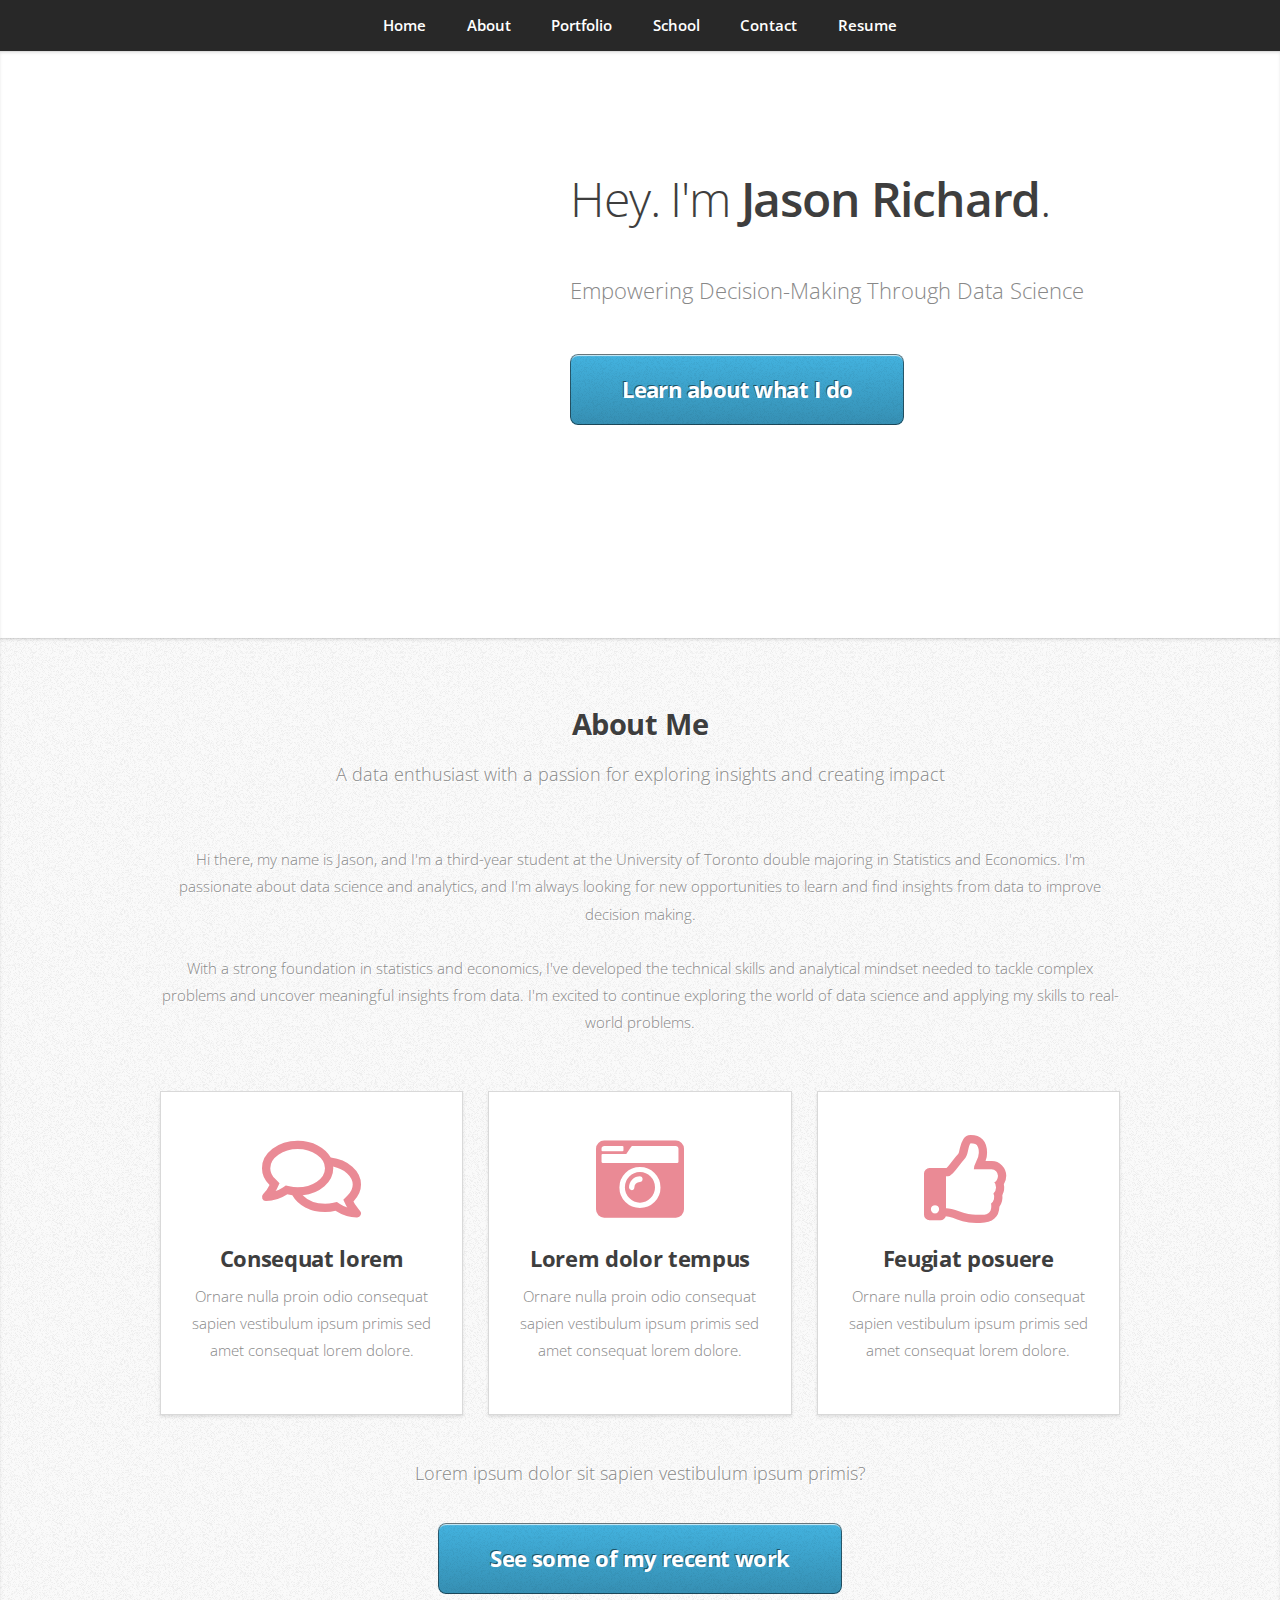
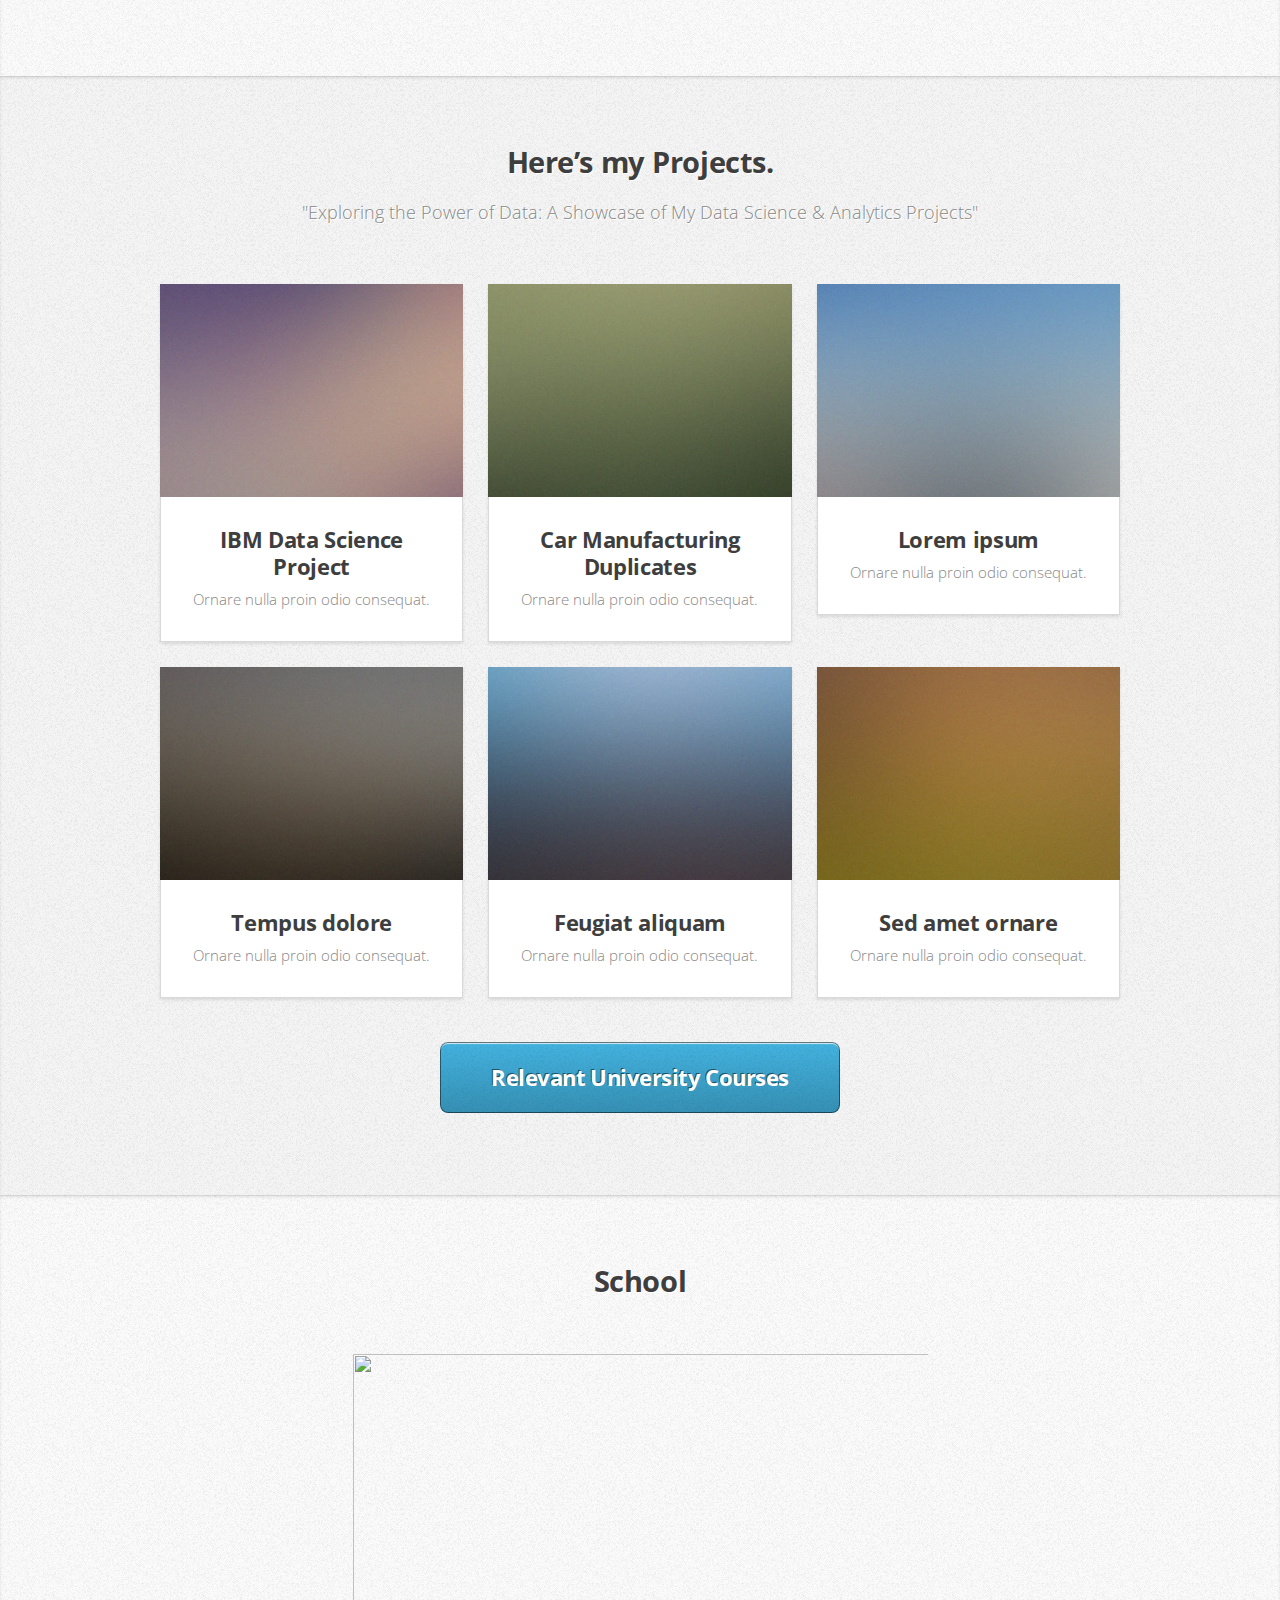
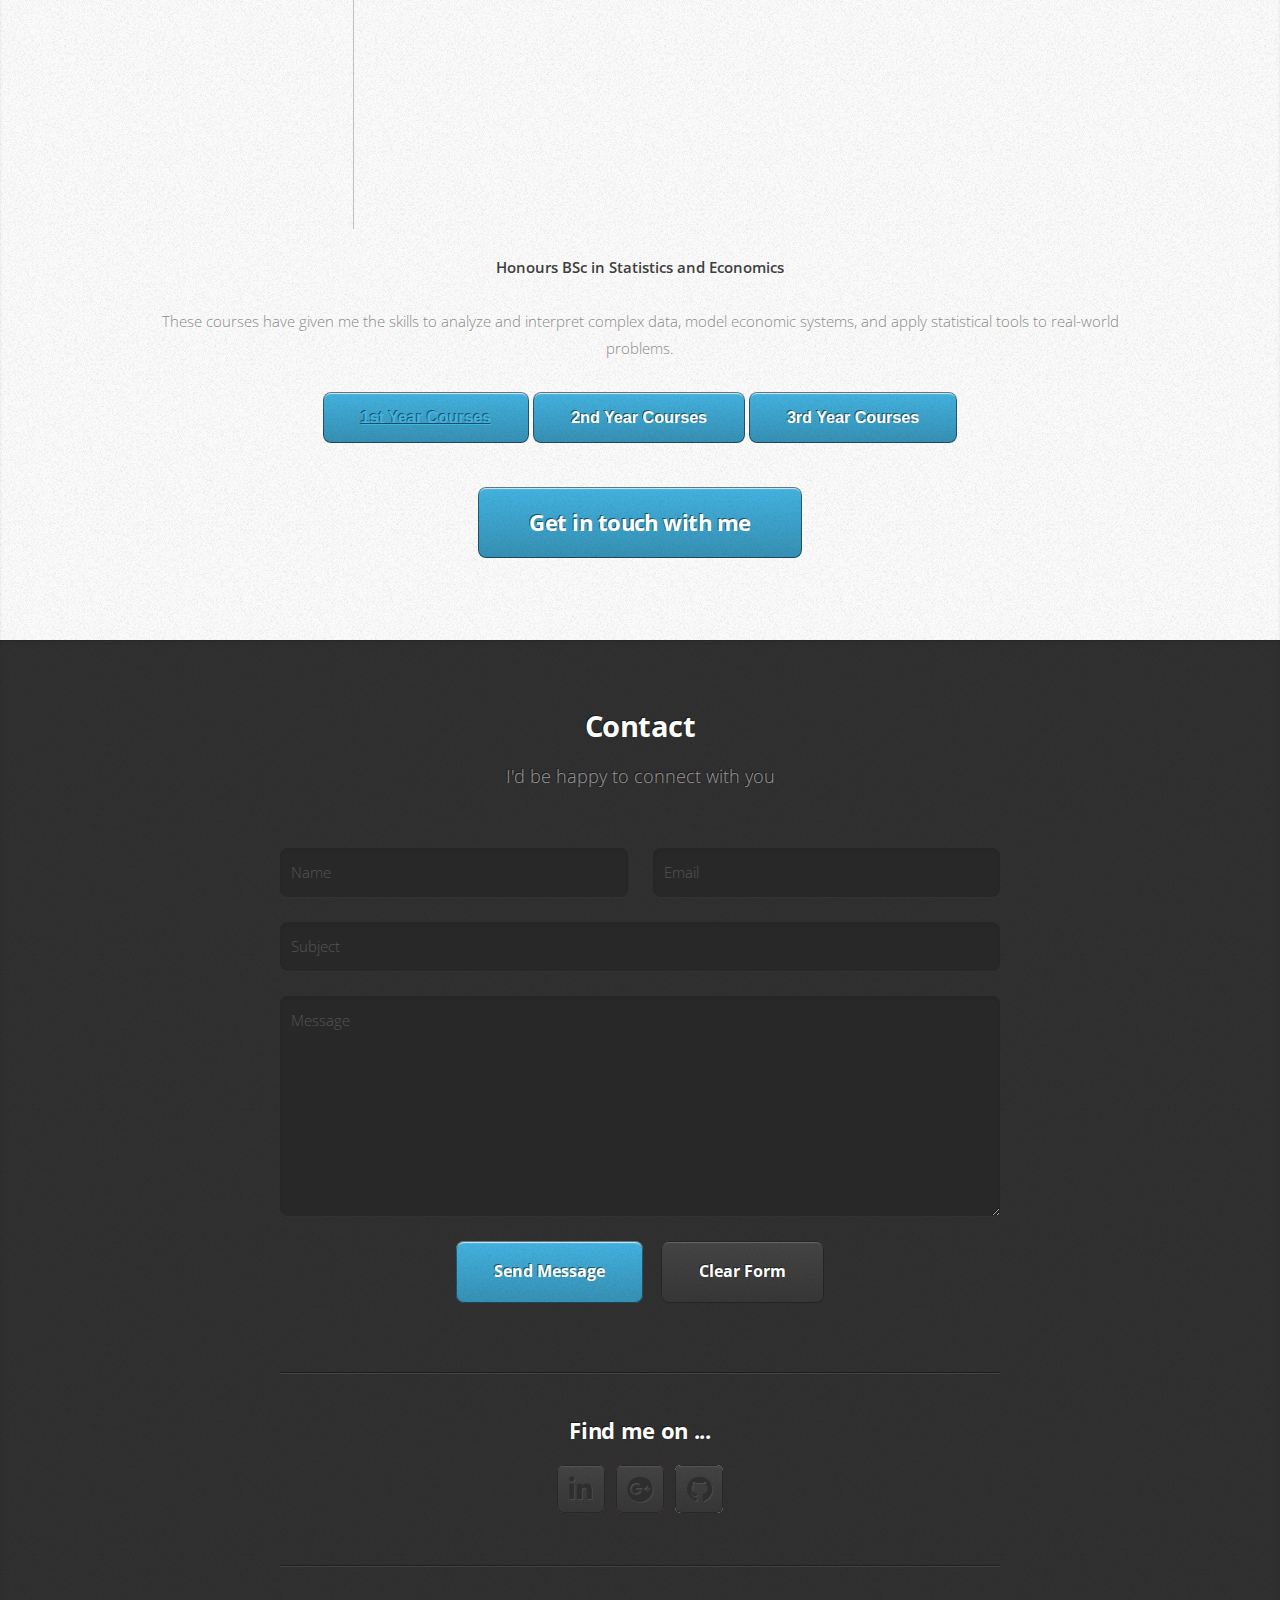
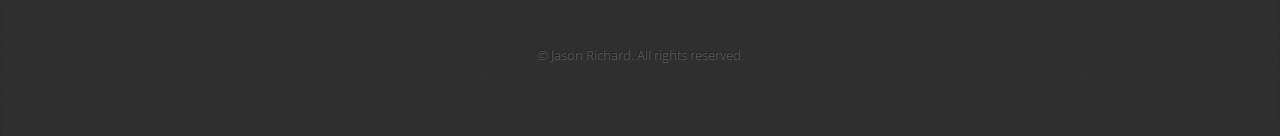
==== index.html @ ac56971b "initial_commit" ====
<!DOCTYPE HTML>
<!--
	Miniport by HTML5 UP
	html5up.net | @ajlkn
	Free for personal and commercial use under the CCA 3.0 license (html5up.net/license)
-->
<html>
	<head>
		<title>Miniport by HTML5 UP</title>
		<meta charset="utf-8" />
		<meta name="viewport" content="width=device-width, initial-scale=1, user-scalable=no" />
		<link rel="stylesheet" href="assets/css/main.css" />
	</head>
	<body class="is-preload">

		<!-- Nav -->
			<nav id="nav">
				<ul class="container">
					<li><a href="#top">Home</a></li>
					<li><a href="#work">About</a></li>
					<li><a href="#portfolio">Portfolio</a></li>
					<li><a href="#school">School</a></li>
					<li><a href="#contact">Contact</a></li>
					<li><a href="https://github.com/jasongazali?tab=repositories">Resume</a></li>
				</ul>
			</nav>

		<!-- Home -->
			<article id="top" class="wrapper style1">
				<div class="container">
					<div class="row">
						<div class="col-4 col-5-large col-12-medium">
							<span class="image fit"><img src="C:\Users\JRichard\OneDrive - FGF Brands Inc\Jason Personal Project\html5up-miniport\images\1678938084486.jpg" alt="" /></span>
						</div>
						<div class="col-8 col-7-large col-12-medium">
							<header>
								<h1>Hey. I'm <b>Jason Richard</b>.</h1>
							</header>
							<p>Empowering Decision-Making Through Data Science</p>
							<a href="#work" class="button large scrolly">Learn about what I do</a>
						</div>
					</div>
				</div>
			</article>

		<!-- Work -->
			<article id="work" class="wrapper style2">
				<div class="container">
					<header>
						<h2>About Me</h2>
						<p>A data enthusiast with a passion for exploring insights and creating impact</p>
					</header>
					<div class="row aln-center">
						<p class ='lead'>
                            Hi there, my name is Jason, and I'm a third-year student at the University of Toronto 
							double majoring in Statistics and Economics. I'm passionate about data science and analytics, 
							and I'm always looking for new opportunities to learn and find insights from data to improve decision making. 
							<br>
							<br>
							With a strong foundation in statistics and economics, I've developed the technical skills and analytical mindset 
							needed to tackle complex problems and uncover meaningful insights from data. I'm excited to continue exploring 
							the world of data science and applying my skills to real-world problems.
						</p>
						<div class="col-4 col-6-medium col-12-small">
							<section class="box style1">
								<span class="icon featured fa-comments"></span>
								<h3>Consequat lorem</h3>
								<p>Ornare nulla proin odio consequat sapien vestibulum ipsum primis sed amet consequat lorem dolore.</p>
							</section>
						</div>
						<div class="col-4 col-6-medium col-12-small">
							<section class="box style1">
								<span class="icon solid featured fa-camera-retro"></span>
								<h3>Lorem dolor tempus</h3>
								<p>Ornare nulla proin odio consequat sapien vestibulum ipsum primis sed amet consequat lorem dolore.</p>
							</section>
						</div>
						<div class="col-4 col-6-medium col-12-small">
							<section class="box style1">
								<span class="icon featured fa-thumbs-up"></span>
								<h3>Feugiat posuere</h3>
								<p>Ornare nulla proin odio consequat sapien vestibulum ipsum primis sed amet consequat lorem dolore.</p>
							</section>
						</div>
						
					</div>
					<footer>
						<p>Lorem ipsum dolor sit sapien vestibulum ipsum primis?</p>
						<a href="#portfolio" class="button large scrolly">See some of my recent work</a>
					</footer>
				</div>
			</article>

		<!-- Portfolio -->
			<article id="portfolio" class="wrapper style3">
				<div class="container">
					<header>
						<h2>Here’s my Projects.</h2>
						<p>"Exploring the Power of Data: A Showcase of My Data Science & Analytics Projects"</p>
					</header>
					<div class="row">
						<div class="col-4 col-6-medium col-12-small">
							<article class="box style2">
								<a href="#" class="image featured"><img src="images/pic01.jpg" alt="" /></a>
								<h3><a href="https://github.com/jasongazali/IBM-Data-Science-Project">IBM Data Science Project</a></h3>
								<p>Ornare nulla proin odio consequat.</p>
							</article>
						</div>
						<div class="col-4 col-6-medium col-12-small">
							<article class="box style2">
								<a href="#" class="image featured"><img src="images/pic02.jpg" alt="" /></a>
								<h3><a href="https://github.com/jasongazali/Car-Manufacturing-Duplicates">Car Manufacturing Duplicates</a></h3>
								<p>Ornare nulla proin odio consequat.</p>
							</article>
						</div>
						<div class="col-4 col-6-medium col-12-small">
							<article class="box style2">
								<a href="#" class="image featured"><img src="images/pic03.jpg" alt="" /></a>
								<h3><a href="#">Lorem ipsum</a></h3>
								<p>Ornare nulla proin odio consequat.</p>
							</article>
						</div>
						<div class="col-4 col-6-medium col-12-small">
							<article class="box style2">
								<a href="#" class="image featured"><img src="images/pic04.jpg" alt="" /></a>
								<h3><a href="#">Tempus dolore</a></h3>
								<p>Ornare nulla proin odio consequat.</p>
							</article>
						</div>
						<div class="col-4 col-6-medium col-12-small">
							<article class="box style2">
								<a href="#" class="image featured"><img src="images/pic05.jpg" alt="" /></a>
								<h3><a href="#">Feugiat aliquam</a></h3>
								<p>Ornare nulla proin odio consequat.</p>
							</article>
						</div>
						<div class="col-4 col-6-medium col-12-small">
							<article class="box style2">
								<a href="#" class="image featured"><img src="images/pic06.jpg" alt="" /></a>
								<h3><a href="#">Sed amet ornare</a></h3>
								<p>Ornare nulla proin odio consequat.</p>
							</article>
						</div>
					</div>
					<footer>
						<a href="#school" class="button large scrolly">Relevant University Courses</a>
					</footer>
				</div>
			</article>
		
			<!-- School -->
			<article id="school" class="wrapper style2">
				<div class="container">
					<header>
						<h2>School</h2>
					</header>
					<div class="row aln-center">
						<img src = "C:\Users\JRichard\OneDrive - FGF Brands Inc\Jason Personal Project\html5up-miniport\images\kisspng-university-of-toronto-logo-organization-brand-font-5b596762398357.5008110815325858262356.png" width ='600' height ='500'>
						<p class ='lead'>
                            <b>Honours BSc in Statistics and Economics</b>
							<br>
							<br>
							These courses have given me the skills to analyze and interpret complex data, model economic systems, and apply statistical tools to real-world problems.
							
							
							
						</p>
						
						
					</div>
					<div class="'coursescontainer">
						<button class="courseBtn" id="fyc" variant="primary"><a href="firstyear.html" target="_self">


							1st Year Courses
						</a>
						</button>
						<button class="courseBtn" id="fyc" variant="primary">
						    2nd Year Courses
						</button>
						<button class="courseBtn" id="fyc" variant="primary">
							3rd Year Courses
						</button>
					</div>
					<footer>
						<a href="#contact" class="button large scrolly">Get in touch with me</a>
					</footer>
				</div>
			</article>

				


		<!-- Contact -->
			<article id="contact" class="wrapper style4">
				<div class="container medium">
					<header>
						<h2>Contact</h2>
						<p>I'd be happy to connect with you</p>
					</header>
					<div class="row">
						<div class="col-12">
							<form method="post" action="#">
								<div class="row">
									<div class="col-6 col-12-small">
										<input type="text" name="name" id="name" placeholder="Name" />
									</div>
									<div class="col-6 col-12-small">
										<input type="text" name="email" id="email" placeholder="Email" />
									</div>
									<div class="col-12">
										<input type="text" name="subject" id="subject" placeholder="Subject" />
									</div>
									<div class="col-12">
										<textarea name="message" id="message" placeholder="Message"></textarea>
									</div>
									<div class="col-12">
										<ul class="actions">
											<li><input type="submit" value="Send Message" /></li>
											<li><input type="reset" value="Clear Form" class="alt" /></li>
										</ul>
									</div>
								</div>
							</form>
						</div>
						<div class="col-12">
							<hr />
							<h3>Find me on ...</h3>
							<ul class="social">								
								<li><a href="https://www.linkedin.com/in/jason-richardg/" class="icon brands fa-linkedin-in"><span class="label">LinkedIn</span></a></li>
								<li><a href="#" class="icon brands fa-google-plus"><span class="label">Google+</span></a></li>
								<li><a href="https://github.com/jasongazali?tab=repositories" class="icon brands fa-github"><span class="label">Github</span></a></li>
								<!--
								<li><a href="#" class="icon solid fa-rss"><span>RSS</span></a></li>
								<li><a href="#" class="icon brands fa-instagram"><span>Instagram</span></a></li>
								<li><a href="#" class="icon brands fa-foursquare"><span>Foursquare</span></a></li>
								<li><a href="#" class="icon brands fa-skype"><span>Skype</span></a></li>
								<li><a href="#" class="icon brands fa-soundcloud"><span>Soundcloud</span></a></li>
								<li><a href="#" class="icon brands fa-youtube"><span>YouTube</span></a></li>
								<li><a href="#" class="icon brands fa-blogger"><span>Blogger</span></a></li>
								<li><a href="#" class="icon brands fa-flickr"><span>Flickr</span></a></li>
								<li><a href="#" class="icon brands fa-vimeo"><span>Vimeo</span></a></li>
								-->
							</ul>
							<hr />
						</div>
					</div>
					<footer>
						<ul id="copyright">
							<li>&copy; Jason Richard. All rights reserved.</li>
						</ul>
					</footer>
				</div>
			</article>

		<!-- Scripts -->
			<script src="assets/js/jquery.min.js"></script>
			<script src="assets/js/jquery.scrolly.min.js"></script>
			<script src="assets/js/browser.min.js"></script>
			<script src="assets/js/breakpoints.min.js"></script>
			<script src="assets/js/util.js"></script>
			<script src="assets/js/main.js"></script>

	</body>
</html>
---- assets/css/main.css ----
@import url("https://fonts.googleapis.com/css?family=Open+Sans:300,300italic,600,600italic,700");
@import url("fontawesome-all.min.css");

/*
	Miniport by HTML5 UP
	html5up.net | @ajlkn
	Free for personal and commercial use under the CCA 3.0 license (html5up.net/license)
*/

html, body, div, span, applet, object,
iframe, h1, h2, h3, h4, h5, h6, p, blockquote,
pre, a, abbr, acronym, address, big, cite,
code, del, dfn, em, img, ins, kbd, q, s, samp,
small, strike, strong, sub, sup, tt, var, b,
u, i, center, dl, dt, dd, ol, ul, li, fieldset,
form, label, legend, table, caption, tbody,
tfoot, thead, tr, th, td, article, aside,
canvas, details, embed, figure, figcaption,
footer, header, hgroup, menu, nav, output, ruby,
section, summary, time, mark, audio, video {
	margin: 0;
	padding: 0;
	border: 0;
	font-size: 100%;
	font: inherit;
	vertical-align: baseline;}

article, aside, details, figcaption, figure,
footer, header, hgroup, menu, nav, section {
	display: block;}

body {
	line-height: 1;
}

ol, ul {
	list-style: none;
}

blockquote, q {
	quotes: none;
}

	blockquote:before, blockquote:after, q:before, q:after {
		content: '';
		content: none;
	}

table {
	border-collapse: collapse;
	border-spacing: 0;
}

body {
	-webkit-text-size-adjust: none;
}

mark {
	background-color: transparent;
	color: inherit;
}

input::-moz-focus-inner {
	border: 0;
	padding: 0;
}

input, select, textarea {
	-moz-appearance: none;
	-webkit-appearance: none;
	-ms-appearance: none;
	appearance: none;
}

/* Basic */

	html {
		box-sizing: border-box;
	}

	*, *:before, *:after {
		box-sizing: inherit;
	}

	body {
		padding-top: 3.5em;
	}

		body.is-preload *, body.is-preload *:before, body.is-preload *:after {
			-moz-animation: none !important;
			-webkit-animation: none !important;
			-ms-animation: none !important;
			animation: none !important;
			-moz-transition: none !important;
			-webkit-transition: none !important;
			-ms-transition: none !important;
			transition: none !important;
		}

	body, input, textarea, select {
		font-family: 'Open Sans', sans-serif;
		line-height: 1.85em;
		color: #888;
		font-weight: 300;
		font-size: 13pt;
	}

	a {
		-moz-transition: color .2s ease-in-out;
		-webkit-transition: color .2s ease-in-out;
		-ms-transition: color .2s ease-in-out;
		transition: color .2s ease-in-out;
		color: #43B3E0;
		text-decoration: underline;
	}

		a:hover {
			color: #43bff0 !important;
		}

		a img {
			border: 0;
		}

	b, strong {
		font-weight: 600;
		color: #3e3e3e;
	}

	i, em {
		font-style: italic;
	}

	sub {
		position: relative;
		top: 0.5em;
		font-size: 0.8em;
	}

	sup {
		position: relative;
		top: -0.5em;
		font-size: 0.8em;
	}

	blockquote {
		border-left: solid 0.75em #eee;
		padding: 1em 0 1em 1.5em;
		font-style: italic;
	}

	h1, h2, h3, h4, h5, h6 {
		color: #3e3e3e;
		margin: 0 0 0.75em 0;
	}

	h1 a, h2 a, h3 a, h4 a, h5 a, h6 a {
		text-decoration: none;
		color: inherit;
	}

	h2, h3, h4, h5, h6 {
		font-weight: 700;
	}

	h1 {
		font-size: 3.25em;
		letter-spacing: -0.025em;
		font-weight: 300;
	}

		h1 strong {
			font-weight: 700;
		}

	h2 {
		font-size: 2em;
		letter-spacing: -0.015em;
	}

	h3 {
		font-size: 1.5em;
		letter-spacing: -0.015em;
	}

	em, i {
		font-style: italic;
	}

	br.clear {
		clear: both;
	}

	hr {
		border: 0;
		border-top: solid 1px #444;
		border-top-color: rgba(0, 0, 0, 0.35);
		box-shadow: 0px 1px 0px 0px rgba(255, 255, 255, 0.1);
		height: 1px;
		margin: 3em 0;
	}

	p, ul, ol, dl, table {
		margin-bottom: 2em;
	}

	header {
		margin: 0 0 3em 0;
	}

		header > p {
			font-size: 1.25em;
			margin: 0;
		}

	footer {
		margin: 3em 0 0 0;
	}

		footer > p {
			font-size: 1.25em;
		}

/* Container */

	.container {
		margin: 0 auto;
		max-width: calc(100% - 50px);
		width: 1200px;
	}

		.container.medium {
			width: 900px;
		}

		@media screen and (max-width: 1680px) {

			.container {
				width: 1200px;
			}

				.container.medium {
					width: 900px;
				}

		}

		@media screen and (max-width: 1280px) {

			.container {
				width: 960px;
			}

				.container.medium {
					width: 720px;
				}

		}

		@media screen and (max-width: 980px) {

			.container {
				width: 100%;
			}

				.container.medium {
					width: 75%;
				}

		}

		@media screen and (max-width: 736px) {

			.container {
				width: 100%;
				max-width: calc(100% - 30px);
			}

				.container.medium {
					width: 100%;
				}

		}

/* Row */

	.row {
		display: flex;
		flex-wrap: wrap;
		box-sizing: border-box;
		align-items: stretch;
	}

		.row > * {
			box-sizing: border-box;
		}

		.row.gtr-uniform > * > :last-child {
			margin-bottom: 0;
		}

		.row.aln-left {
			justify-content: flex-start;
		}

		.row.aln-center {
			justify-content: center;
		}

		.row.aln-right {
			justify-content: flex-end;
		}

		.row.aln-top {
			align-items: flex-start;
		}

		.row.aln-middle {
			align-items: center;
		}

		.row.aln-bottom {
			align-items: flex-end;
		}

		.row > .imp {
			order: -1;
		}

		.row > .col-1 {
			width: 8.33333%;
		}

		.row > .off-1 {
			margin-left: 8.33333%;
		}

		.row > .col-2 {
			width: 16.66667%;
		}

		.row > .off-2 {
			margin-left: 16.66667%;
		}

		.row > .col-3 {
			width: 25%;
		}

		.row > .off-3 {
			margin-left: 25%;
		}

		.row > .col-4 {
			width: 33.33333%;
		}

		.row > .off-4 {
			margin-left: 33.33333%;
		}

		.row > .col-5 {
			width: 41.66667%;
		}

		.row > .off-5 {
			margin-left: 41.66667%;
		}

		.row > .col-6 {
			width: 50%;
		}

		.row > .off-6 {
			margin-left: 50%;
		}

		.row > .col-7 {
			width: 58.33333%;
		}

		.row > .off-7 {
			margin-left: 58.33333%;
		}

		.row > .col-8 {
			width: 66.66667%;
		}

		.row > .off-8 {
			margin-left: 66.66667%;
		}

		.row > .col-9 {
			width: 75%;
		}

		.row > .off-9 {
			margin-left: 75%;
		}

		.row > .col-10 {
			width: 83.33333%;
		}

		.row > .off-10 {
			margin-left: 83.33333%;
		}

		.row > .col-11 {
			width: 91.66667%;
		}

		.row > .off-11 {
			margin-left: 91.66667%;
		}

		.row > .col-12 {
			width: 100%;
		}

		.row > .off-12 {
			margin-left: 100%;
		}

		.row.gtr-0 {
			margin-top: 0px;
			margin-left: 0px;
		}

			.row.gtr-0 > * {
				padding: 0px 0 0 0px;
			}

			.row.gtr-0.gtr-uniform {
				margin-top: 0px;
			}

				.row.gtr-0.gtr-uniform > * {
					padding-top: 0px;
				}

		.row.gtr-25 {
			margin-top: -6.25px;
			margin-left: -6.25px;
		}

			.row.gtr-25 > * {
				padding: 6.25px 0 0 6.25px;
			}

			.row.gtr-25.gtr-uniform {
				margin-top: -6.25px;
			}

				.row.gtr-25.gtr-uniform > * {
					padding-top: 6.25px;
				}

		.row.gtr-50 {
			margin-top: -12.5px;
			margin-left: -12.5px;
		}

			.row.gtr-50 > * {
				padding: 12.5px 0 0 12.5px;
			}

			.row.gtr-50.gtr-uniform {
				margin-top: -12.5px;
			}

				.row.gtr-50.gtr-uniform > * {
					padding-top: 12.5px;
				}

		.row {
			margin-top: -25px;
			margin-left: -25px;
		}

			.row > * {
				padding: 25px 0 0 25px;
			}

			.row.gtr-uniform {
				margin-top: -25px;
			}

				.row.gtr-uniform > * {
					padding-top: 25px;
				}

		.row.gtr-150 {
			margin-top: -37.5px;
			margin-left: -37.5px;
		}

			.row.gtr-150 > * {
				padding: 37.5px 0 0 37.5px;
			}

			.row.gtr-150.gtr-uniform {
				margin-top: -37.5px;
			}

				.row.gtr-150.gtr-uniform > * {
					padding-top: 37.5px;
				}

		.row.gtr-200 {
			margin-top: -50px;
			margin-left: -50px;
		}

			.row.gtr-200 > * {
				padding: 50px 0 0 50px;
			}

			.row.gtr-200.gtr-uniform {
				margin-top: -50px;
			}

				.row.gtr-200.gtr-uniform > * {
					padding-top: 50px;
				}

		@media screen and (max-width: 1680px) {

			.row {
				display: flex;
				flex-wrap: wrap;
				box-sizing: border-box;
				align-items: stretch;
			}

				.row > * {
					box-sizing: border-box;
				}

				.row.gtr-uniform > * > :last-child {
					margin-bottom: 0;
				}

				.row.aln-left {
					justify-content: flex-start;
				}

				.row.aln-center {
					justify-content: center;
				}

				.row.aln-right {
					justify-content: flex-end;
				}

				.row.aln-top {
					align-items: flex-start;
				}

				.row.aln-middle {
					align-items: center;
				}

				.row.aln-bottom {
					align-items: flex-end;
				}

				.row > .imp-xlarge {
					order: -1;
				}

				.row > .col-1-xlarge {
					width: 8.33333%;
				}

				.row > .off-1-xlarge {
					margin-left: 8.33333%;
				}

				.row > .col-2-xlarge {
					width: 16.66667%;
				}

				.row > .off-2-xlarge {
					margin-left: 16.66667%;
				}

				.row > .col-3-xlarge {
					width: 25%;
				}

				.row > .off-3-xlarge {
					margin-left: 25%;
				}

				.row > .col-4-xlarge {
					width: 33.33333%;
				}

				.row > .off-4-xlarge {
					margin-left: 33.33333%;
				}

				.row > .col-5-xlarge {
					width: 41.66667%;
				}

				.row > .off-5-xlarge {
					margin-left: 41.66667%;
				}

				.row > .col-6-xlarge {
					width: 50%;
				}

				.row > .off-6-xlarge {
					margin-left: 50%;
				}

				.row > .col-7-xlarge {
					width: 58.33333%;
				}

				.row > .off-7-xlarge {
					margin-left: 58.33333%;
				}

				.row > .col-8-xlarge {
					width: 66.66667%;
				}

				.row > .off-8-xlarge {
					margin-left: 66.66667%;
				}

				.row > .col-9-xlarge {
					width: 75%;
				}

				.row > .off-9-xlarge {
					margin-left: 75%;
				}

				.row > .col-10-xlarge {
					width: 83.33333%;
				}

				.row > .off-10-xlarge {
					margin-left: 83.33333%;
				}

				.row > .col-11-xlarge {
					width: 91.66667%;
				}

				.row > .off-11-xlarge {
					margin-left: 91.66667%;
				}

				.row > .col-12-xlarge {
					width: 100%;
				}

				.row > .off-12-xlarge {
					margin-left: 100%;
				}

				.row.gtr-0 {
					margin-top: 0px;
					margin-left: 0px;
				}

					.row.gtr-0 > * {
						padding: 0px 0 0 0px;
					}

					.row.gtr-0.gtr-uniform {
						margin-top: 0px;
					}

						.row.gtr-0.gtr-uniform > * {
							padding-top: 0px;
						}

				.row.gtr-25 {
					margin-top: -6.25px;
					margin-left: -6.25px;
				}

					.row.gtr-25 > * {
						padding: 6.25px 0 0 6.25px;
					}

					.row.gtr-25.gtr-uniform {
						margin-top: -6.25px;
					}

						.row.gtr-25.gtr-uniform > * {
							padding-top: 6.25px;
						}

				.row.gtr-50 {
					margin-top: -12.5px;
					margin-left: -12.5px;
				}

					.row.gtr-50 > * {
						padding: 12.5px 0 0 12.5px;
					}

					.row.gtr-50.gtr-uniform {
						margin-top: -12.5px;
					}

						.row.gtr-50.gtr-uniform > * {
							padding-top: 12.5px;
						}

				.row {
					margin-top: -25px;
					margin-left: -25px;
				}

					.row > * {
						padding: 25px 0 0 25px;
					}

					.row.gtr-uniform {
						margin-top: -25px;
					}

						.row.gtr-uniform > * {
							padding-top: 25px;
						}

				.row.gtr-150 {
					margin-top: -37.5px;
					margin-left: -37.5px;
				}

					.row.gtr-150 > * {
						padding: 37.5px 0 0 37.5px;
					}

					.row.gtr-150.gtr-uniform {
						margin-top: -37.5px;
					}

						.row.gtr-150.gtr-uniform > * {
							padding-top: 37.5px;
						}

				.row.gtr-200 {
					margin-top: -50px;
					margin-left: -50px;
				}

					.row.gtr-200 > * {
						padding: 50px 0 0 50px;
					}

					.row.gtr-200.gtr-uniform {
						margin-top: -50px;
					}

						.row.gtr-200.gtr-uniform > * {
							padding-top: 50px;
						}

		}

		@media screen and (max-width: 1280px) {

			.row {
				display: flex;
				flex-wrap: wrap;
				box-sizing: border-box;
				align-items: stretch;
			}

				.row > * {
					box-sizing: border-box;
				}

				.row.gtr-uniform > * > :last-child {
					margin-bottom: 0;
				}

				.row.aln-left {
					justify-content: flex-start;
				}

				.row.aln-center {
					justify-content: center;
				}

				.row.aln-right {
					justify-content: flex-end;
				}

				.row.aln-top {
					align-items: flex-start;
				}

				.row.aln-middle {
					align-items: center;
				}

				.row.aln-bottom {
					align-items: flex-end;
				}

				.row > .imp-large {
					order: -1;
				}

				.row > .col-1-large {
					width: 8.33333%;
				}

				.row > .off-1-large {
					margin-left: 8.33333%;
				}

				.row > .col-2-large {
					width: 16.66667%;
				}

				.row > .off-2-large {
					margin-left: 16.66667%;
				}

				.row > .col-3-large {
					width: 25%;
				}

				.row > .off-3-large {
					margin-left: 25%;
				}

				.row > .col-4-large {
					width: 33.33333%;
				}

				.row > .off-4-large {
					margin-left: 33.33333%;
				}

				.row > .col-5-large {
					width: 41.66667%;
				}

				.row > .off-5-large {
					margin-left: 41.66667%;
				}

				.row > .col-6-large {
					width: 50%;
				}

				.row > .off-6-large {
					margin-left: 50%;
				}

				.row > .col-7-large {
					width: 58.33333%;
				}

				.row > .off-7-large {
					margin-left: 58.33333%;
				}

				.row > .col-8-large {
					width: 66.66667%;
				}

				.row > .off-8-large {
					margin-left: 66.66667%;
				}

				.row > .col-9-large {
					width: 75%;
				}

				.row > .off-9-large {
					margin-left: 75%;
				}

				.row > .col-10-large {
					width: 83.33333%;
				}

				.row > .off-10-large {
					margin-left: 83.33333%;
				}

				.row > .col-11-large {
					width: 91.66667%;
				}

				.row > .off-11-large {
					margin-left: 91.66667%;
				}

				.row > .col-12-large {
					width: 100%;
				}

				.row > .off-12-large {
					margin-left: 100%;
				}

				.row.gtr-0 {
					margin-top: 0px;
					margin-left: 0px;
				}

					.row.gtr-0 > * {
						padding: 0px 0 0 0px;
					}

					.row.gtr-0.gtr-uniform {
						margin-top: 0px;
					}

						.row.gtr-0.gtr-uniform > * {
							padding-top: 0px;
						}

				.row.gtr-25 {
					margin-top: -6.25px;
					margin-left: -6.25px;
				}

					.row.gtr-25 > * {
						padding: 6.25px 0 0 6.25px;
					}

					.row.gtr-25.gtr-uniform {
						margin-top: -6.25px;
					}

						.row.gtr-25.gtr-uniform > * {
							padding-top: 6.25px;
						}

				.row.gtr-50 {
					margin-top: -12.5px;
					margin-left: -12.5px;
				}

					.row.gtr-50 > * {
						padding: 12.5px 0 0 12.5px;
					}

					.row.gtr-50.gtr-uniform {
						margin-top: -12.5px;
					}

						.row.gtr-50.gtr-uniform > * {
							padding-top: 12.5px;
						}

				.row {
					margin-top: -25px;
					margin-left: -25px;
				}

					.row > * {
						padding: 25px 0 0 25px;
					}

					.row.gtr-uniform {
						margin-top: -25px;
					}

						.row.gtr-uniform > * {
							padding-top: 25px;
						}

				.row.gtr-150 {
					margin-top: -37.5px;
					margin-left: -37.5px;
				}

					.row.gtr-150 > * {
						padding: 37.5px 0 0 37.5px;
					}

					.row.gtr-150.gtr-uniform {
						margin-top: -37.5px;
					}

						.row.gtr-150.gtr-uniform > * {
							padding-top: 37.5px;
						}

				.row.gtr-200 {
					margin-top: -50px;
					margin-left: -50px;
				}

					.row.gtr-200 > * {
						padding: 50px 0 0 50px;
					}

					.row.gtr-200.gtr-uniform {
						margin-top: -50px;
					}

						.row.gtr-200.gtr-uniform > * {
							padding-top: 50px;
						}

		}

		@media screen and (max-width: 980px) {

			.row {
				display: flex;
				flex-wrap: wrap;
				box-sizing: border-box;
				align-items: stretch;
			}

				.row > * {
					box-sizing: border-box;
				}

				.row.gtr-uniform > * > :last-child {
					margin-bottom: 0;
				}

				.row.aln-left {
					justify-content: flex-start;
				}

				.row.aln-center {
					justify-content: center;
				}

				.row.aln-right {
					justify-content: flex-end;
				}

				.row.aln-top {
					align-items: flex-start;
				}

				.row.aln-middle {
					align-items: center;
				}

				.row.aln-bottom {
					align-items: flex-end;
				}

				.row > .imp-medium {
					order: -1;
				}

				.row > .col-1-medium {
					width: 8.33333%;
				}

				.row > .off-1-medium {
					margin-left: 8.33333%;
				}

				.row > .col-2-medium {
					width: 16.66667%;
				}

				.row > .off-2-medium {
					margin-left: 16.66667%;
				}

				.row > .col-3-medium {
					width: 25%;
				}

				.row > .off-3-medium {
					margin-left: 25%;
				}

				.row > .col-4-medium {
					width: 33.33333%;
				}

				.row > .off-4-medium {
					margin-left: 33.33333%;
				}

				.row > .col-5-medium {
					width: 41.66667%;
				}

				.row > .off-5-medium {
					margin-left: 41.66667%;
				}

				.row > .col-6-medium {
					width: 50%;
				}

				.row > .off-6-medium {
					margin-left: 50%;
				}

				.row > .col-7-medium {
					width: 58.33333%;
				}

				.row > .off-7-medium {
					margin-left: 58.33333%;
				}

				.row > .col-8-medium {
					width: 66.66667%;
				}

				.row > .off-8-medium {
					margin-left: 66.66667%;
				}

				.row > .col-9-medium {
					width: 75%;
				}

				.row > .off-9-medium {
					margin-left: 75%;
				}

				.row > .col-10-medium {
					width: 83.33333%;
				}

				.row > .off-10-medium {
					margin-left: 83.33333%;
				}

				.row > .col-11-medium {
					width: 91.66667%;
				}

				.row > .off-11-medium {
					margin-left: 91.66667%;
				}

				.row > .col-12-medium {
					width: 100%;
				}

				.row > .off-12-medium {
					margin-left: 100%;
				}

				.row.gtr-0 {
					margin-top: 0px;
					margin-left: 0px;
				}

					.row.gtr-0 > * {
						padding: 0px 0 0 0px;
					}

					.row.gtr-0.gtr-uniform {
						margin-top: 0px;
					}

						.row.gtr-0.gtr-uniform > * {
							padding-top: 0px;
						}

				.row.gtr-25 {
					margin-top: -6.25px;
					margin-left: -6.25px;
				}

					.row.gtr-25 > * {
						padding: 6.25px 0 0 6.25px;
					}

					.row.gtr-25.gtr-uniform {
						margin-top: -6.25px;
					}

						.row.gtr-25.gtr-uniform > * {
							padding-top: 6.25px;
						}

				.row.gtr-50 {
					margin-top: -12.5px;
					margin-left: -12.5px;
				}

					.row.gtr-50 > * {
						padding: 12.5px 0 0 12.5px;
					}

					.row.gtr-50.gtr-uniform {
						margin-top: -12.5px;
					}

						.row.gtr-50.gtr-uniform > * {
							padding-top: 12.5px;
						}

				.row {
					margin-top: -25px;
					margin-left: -25px;
				}

					.row > * {
						padding: 25px 0 0 25px;
					}

					.row.gtr-uniform {
						margin-top: -25px;
					}

						.row.gtr-uniform > * {
							padding-top: 25px;
						}

				.row.gtr-150 {
					margin-top: -37.5px;
					margin-left: -37.5px;
				}

					.row.gtr-150 > * {
						padding: 37.5px 0 0 37.5px;
					}

					.row.gtr-150.gtr-uniform {
						margin-top: -37.5px;
					}

						.row.gtr-150.gtr-uniform > * {
							padding-top: 37.5px;
						}

				.row.gtr-200 {
					margin-top: -50px;
					margin-left: -50px;
				}

					.row.gtr-200 > * {
						padding: 50px 0 0 50px;
					}

					.row.gtr-200.gtr-uniform {
						margin-top: -50px;
					}

						.row.gtr-200.gtr-uniform > * {
							padding-top: 50px;
						}

		}

		@media screen and (max-width: 736px) {

			.row {
				display: flex;
				flex-wrap: wrap;
				box-sizing: border-box;
				align-items: stretch;
			}

				.row > * {
					box-sizing: border-box;
				}

				.row.gtr-uniform > * > :last-child {
					margin-bottom: 0;
				}

				.row.aln-left {
					justify-content: flex-start;
				}

				.row.aln-center {
					justify-content: center;
				}

				.row.aln-right {
					justify-content: flex-end;
				}

				.row.aln-top {
					align-items: flex-start;
				}

				.row.aln-middle {
					align-items: center;
				}

				.row.aln-bottom {
					align-items: flex-end;
				}

				.row > .imp-small {
					order: -1;
				}

				.row > .col-1-small {
					width: 8.33333%;
				}

				.row > .off-1-small {
					margin-left: 8.33333%;
				}

				.row > .col-2-small {
					width: 16.66667%;
				}

				.row > .off-2-small {
					margin-left: 16.66667%;
				}

				.row > .col-3-small {
					width: 25%;
				}

				.row > .off-3-small {
					margin-left: 25%;
				}

				.row > .col-4-small {
					width: 33.33333%;
				}

				.row > .off-4-small {
					margin-left: 33.33333%;
				}

				.row > .col-5-small {
					width: 41.66667%;
				}

				.row > .off-5-small {
					margin-left: 41.66667%;
				}

				.row > .col-6-small {
					width: 50%;
				}

				.row > .off-6-small {
					margin-left: 50%;
				}

				.row > .col-7-small {
					width: 58.33333%;
				}

				.row > .off-7-small {
					margin-left: 58.33333%;
				}

				.row > .col-8-small {
					width: 66.66667%;
				}

				.row > .off-8-small {
					margin-left: 66.66667%;
				}

				.row > .col-9-small {
					width: 75%;
				}

				.row > .off-9-small {
					margin-left: 75%;
				}

				.row > .col-10-small {
					width: 83.33333%;
				}

				.row > .off-10-small {
					margin-left: 83.33333%;
				}

				.row > .col-11-small {
					width: 91.66667%;
				}

				.row > .off-11-small {
					margin-left: 91.66667%;
				}

				.row > .col-12-small {
					width: 100%;
				}

				.row > .off-12-small {
					margin-left: 100%;
				}

				.row.gtr-0 {
					margin-top: 0px;
					margin-left: 0px;
				}

					.row.gtr-0 > * {
						padding: 0px 0 0 0px;
					}

					.row.gtr-0.gtr-uniform {
						margin-top: 0px;
					}

						.row.gtr-0.gtr-uniform > * {
							padding-top: 0px;
						}

				.row.gtr-25 {
					margin-top: -3.75px;
					margin-left: -3.75px;
				}

					.row.gtr-25 > * {
						padding: 3.75px 0 0 3.75px;
					}

					.row.gtr-25.gtr-uniform {
						margin-top: -3.75px;
					}

						.row.gtr-25.gtr-uniform > * {
							padding-top: 3.75px;
						}

				.row.gtr-50 {
					margin-top: -7.5px;
					margin-left: -7.5px;
				}

					.row.gtr-50 > * {
						padding: 7.5px 0 0 7.5px;
					}

					.row.gtr-50.gtr-uniform {
						margin-top: -7.5px;
					}

						.row.gtr-50.gtr-uniform > * {
							padding-top: 7.5px;
						}

				.row {
					margin-top: -15px;
					margin-left: -15px;
				}

					.row > * {
						padding: 15px 0 0 15px;
					}

					.row.gtr-uniform {
						margin-top: -15px;
					}

						.row.gtr-uniform > * {
							padding-top: 15px;
						}

				.row.gtr-150 {
					margin-top: -22.5px;
					margin-left: -22.5px;
				}

					.row.gtr-150 > * {
						padding: 22.5px 0 0 22.5px;
					}

					.row.gtr-150.gtr-uniform {
						margin-top: -22.5px;
					}

						.row.gtr-150.gtr-uniform > * {
							padding-top: 22.5px;
						}

				.row.gtr-200 {
					margin-top: -30px;
					margin-left: -30px;
				}

					.row.gtr-200 > * {
						padding: 30px 0 0 30px;
					}

					.row.gtr-200.gtr-uniform {
						margin-top: -30px;
					}

						.row.gtr-200.gtr-uniform > * {
							padding-top: 30px;
						}

		}

/* Form */

	form label {
		color: #3e3e3e;
		font-weight: 700;
		display: block;
		margin: 0 0 0.5em 0;
	}

	form input[type=text],
	form input[type=email],
	form input[type=password],
	form select,
	form textarea {
		-moz-transition: background .2s ease-in-out, box-shadow .2s ease-in-out;
		-webkit-transition: background .2s ease-in-out, box-shadow .2s ease-in-out;
		-ms-transition: background .2s ease-in-out, box-shadow .2s ease-in-out;
		transition: background .2s ease-in-out, box-shadow .2s ease-in-out;
		-webkit-appearance: none;
		display: block;
		border: 0;
		padding: 0.75em;
		font-size: 1em;
		border-radius: 8px;
		border: solid 1px #ddd;
		background: #fff;
		color: #bbb;
		box-shadow: inset 0px 2px 3px 1px rgba(0, 0, 0, 0.05), 0px 1px 0px 0px rgba(255, 255, 255, 0.025);
		width: 100%;
	}

		form input[type=text]:focus,
		form input[type=email]:focus,
		form input[type=password]:focus,
		form select:focus,
		form textarea:focus {
			background: #fafafa;
			box-shadow: inset 0px 2px 5px 0px rgba(0, 0, 0, 0.05), 0px 1px 0px 0px rgba(255, 255, 255, 0.025), inset 0px 0px 2px 1px #43bff0;
		}

	form textarea {
		height: 15em;
	}

	form .actions:last-child {
		margin-bottom: 0;
	}

	form ::-webkit-input-placeholder {
		color: #555 !important;
	}

	form :-moz-placeholder {
		color: #555 !important;
	}

	form ::-moz-placeholder {
		color: #555 !important;
	}

	form :-ms-input-placeholder {
		color: #555 !important;
	}

	form ::-moz-focus-inner {
		border: 0;
	}

/* Tables */

	table {
		width: 100%;
	}

		table.default {
			width: 100%;
		}

			table.default tr {
				border-top: solid 1px #eee;
			}

				table.default tr:first-child {
					border-top: 0;
				}

			table.default td {
				padding: 0.5em 1em 0.5em 1em;
			}

			table.default th {
				text-align: left;
				padding: 0.5em 1em 0.5em 1em;
				font-weight: 600;
				margin: 0 0 1em 0;
			}

			table.default thead {
				background: #4f4f4f;
				color: #fff;
			}

/* Section/Article */

	section, article {
		margin-bottom: 3em;
	}

	section > :last-child,
	article > :last-child,
	section:last-child,
	article:last-child {
		margin-bottom: 0;
	}

/* Image */

	.image {
		display: inline-block;
		position: relative;
	}

		.image img {
			display: block;
			width: 100%;
		}

		.image.fit {
			display: block;
			width: 100%;
		}

		.image.featured {
			display: block;
			width: 100%;
			margin: 0 0 2em 0;
		}

		.image.left {
			float: left;
			margin: 0 2em 2em 0;
		}

		.image.centered {
			display: block;
			margin: 0 0 2em 0;
		}

			.image.centered img {
				margin: 0 auto;
				width: auto;
			}

/* Button */

	input[type="button"],
	input[type="submit"],
	input[type="reset"],
	button,
	.button {
		background-image: url("images/bg.png"), -moz-linear-gradient(top, rgba(0, 0, 0, 0), rgba(0, 0, 0, 0.2));
		background-image: url("images/bg.png"), -webkit-linear-gradient(top, rgba(0, 0, 0, 0), rgba(0, 0, 0, 0.2));
		background-image: url("images/bg.png"), -ms-linear-gradient(top, rgba(0, 0, 0, 0), rgba(0, 0, 0, 0.2));
		background-image: url("images/bg.png"), linear-gradient(top, rgba(0, 0, 0, 0), rgba(0, 0, 0, 0.2));
		-moz-transition: background-color .2s ease-in-out;
		-webkit-transition: background-color .2s ease-in-out;
		-ms-transition: background-color .2s ease-in-out;
		transition: background-color .2s ease-in-out;
		-webkit-appearance: none;
		position: relative;
		display: inline-block;
		color: #fff !important;
		text-decoration: none;
		font-weight: 700;
		border: 0;
		outline: 0;
		cursor: pointer;
		border-radius: 8px;
		text-shadow: -1px -1px 0.5px rgba(0, 0, 0, 0.5);
		overflow: hidden;
		box-shadow: inset 0px 0px 0px 1px rgba(0, 0, 0, 0.5), inset 0px 2px 1px 0px rgba(255, 255, 255, 0.75);
		background-color: #43B3E0;
		padding: 1em 2.35em 1em 2.35em;
		font-size: 1.1em;
		max-width: 24em;
	}

		input[type="button"]:hover,
		input[type="submit"]:hover,
		input[type="reset"]:hover,
		button:hover,
		.button:hover {
			background-color: #43bff0;
			color: #fff !important;
		}

		input[type="button"]:active,
		input[type="submit"]:active,
		input[type="reset"]:active,
		button:active,
		.button:active {
			background-color: #3BA8D3;
			top: 1px;
		}

		input[type="button"].large,
		input[type="submit"].large,
		input[type="reset"].large,
		button.large,
		.button.large {
			font-size: 1.5em;
			letter-spacing: -0.025em;
		}

		input[type="button"].alt,
		input[type="submit"].alt,
		input[type="reset"].alt,
		button.alt,
		.button.alt {
			background-color: #444;
			box-shadow: inset 0px 0px 0px 1px #242424, inset 0px 2px 1px 0px rgba(255, 255, 255, 0.2);
		}

			input[type="button"].alt:hover,
			input[type="submit"].alt:hover,
			input[type="reset"].alt:hover,
			button.alt:hover,
			.button.alt:hover {
				background-color: #4f4f4f;
				color: #fff !important;
			}

			input[type="button"].alt:active,
			input[type="submit"].alt:active,
			input[type="reset"].alt:active,
			button.alt:active,
			.button.alt:active {
				background-color: #3f3f3f;
			}

/* List */

	ul {
		list-style: disc;
		padding-left: 1em;
	}

		ul li {
			padding-left: 0.5em;
		}

	ol {
		list-style: decimal;
		padding-left: 1.25em;
	}

		ol li {
			padding-left: 0.25em;
		}

/* Social */

	ul.social {
		cursor: default;
		margin: 0;
		list-style: none;
		padding-left: 0;
	}

		ul.social li {
			position: relative;
			display: inline-block;
			margin: 0.25em;
			top: 0;
			padding-left: 0;
		}

			ul.social li a {
				-moz-transition: top .2s ease-in-out;
				-webkit-transition: top .2s ease-in-out;
				-ms-transition: top .2s ease-in-out;
				transition: top .2s ease-in-out;
				display: block;
				width: 48px;
				height: 48px;
				border-radius: 6px;
				top: 0;
				position: relative;
			}

				ul.social li a:before {
					background-image: url("images/bg.png"), -moz-linear-gradient(top, rgba(0, 0, 0, 0), rgba(0, 0, 0, 0.2));
					background-image: url("images/bg.png"), -webkit-linear-gradient(top, rgba(0, 0, 0, 0), rgba(0, 0, 0, 0.2));
					background-image: url("images/bg.png"), -ms-linear-gradient(top, rgba(0, 0, 0, 0), rgba(0, 0, 0, 0.2));
					background-image: url("images/bg.png"), linear-gradient(top, rgba(0, 0, 0, 0), rgba(0, 0, 0, 0.2));
					-moz-transition: background-color .2s ease-in-out;
					-webkit-transition: background-color .2s ease-in-out;
					-ms-transition: background-color .2s ease-in-out;
					transition: background-color .2s ease-in-out;
					background-color: #444;
					border-radius: 6px;
					box-shadow: inset 0px 0px 0px 1px #282828, inset 0px 2px 1px 0px rgba(255, 255, 255, 0.1);
					color: #2E2E2E !important;
					display: block;
					font-size: 26px;
					height: 48px;
					line-height: 48px;
					text-align: center;
					outline: 0;
					overflow: hidden;
					text-shadow: 1px 1px 0px rgba(255, 255, 255, 0.1);
					width: 48px;
				}

				ul.social li a.fa-twitter {
					background-color: #2DAAE4;
				}

				ul.social li a.fa-facebook-f {
					background-color: #3C5A98;
				}

				ul.social li a.fa-dribbble {
					background-color: #C4376B;
				}

				ul.social li a.fa-linkedin-in {
					background-color: #006599;
				}

				ul.social li a.fa-tumblr {
					background-color: #51718A;
				}

				ul.social li a.fa-google-plus {
					background-color: #DA2713;
				}

				ul.social li a.fa-github {
					background-color: #FAFAFA;
				}

				ul.social li a.fa-rss {
					background-color: #F2600B;
				}

				ul.social li a.fa-instagram {
					background-color: #E0D7C8;
				}

				ul.social li a.fa-foursquare {
					background-color: #39A3D4;
				}

				ul.social li a.fa-skype {
					background-color: #10BEF1;
				}

				ul.social li a.fa-soundcloud {
					background-color: #FE5419;
				}

				ul.social li a.fa-youtube {
					background-color: #BF2E25;
				}

				ul.social li a.fa-blogger {
					background-color: #FF6501;
				}

				ul.social li a.fa-flickr {
					background-color: #0062DB;
				}

				ul.social li a.fa-vimeo {
					background-color: #4C8AB0;
				}

				ul.social li a:hover {
					top: -5px;
				}

					ul.social li a:hover:before {
						background-color: transparent;
					}

/* Actions */

	ul.actions {
		list-style: none;
		padding-left: 0;
	}

		ul.actions li {
			display: inline-block;
			margin: 0 0 0 1em;
			padding-left: 0;
		}

			ul.actions li:first-child {
				margin-left: 0;
			}

/* Box */

	.box {
		background: #fff;
		box-shadow: inset 0px 0px 0px 1px rgba(0, 0, 0, 0.15), 0px 2px 3px 0px rgba(0, 0, 0, 0.1);
		text-align: center;
		padding: 2em;
	}

		.box.style1 {
			padding: 3em 2em 3.5em 2em;
		}

			.box.style1 h3 {
				margin-bottom: 0.5em;
			}

		.box.style2 h3 {
			margin-bottom: 0.25em;
		}

		.box.style2 .image {
			position: relative;
			left: 2em;
			top: 2em;
			margin: -4em 0 4em -4em;
			width: auto;
		}

/* Icons */

	.icon {
		text-decoration: none;
		text-decoration: none;
	}

		.icon:before {
			-moz-osx-font-smoothing: grayscale;
			-webkit-font-smoothing: antialiased;
			display: inline-block;
			font-style: normal;
			font-variant: normal;
			text-rendering: auto;
			line-height: 1;
			text-transform: none !important;
			font-family: 'Font Awesome 5 Free';
			font-weight: 400;
		}

		.icon:before {
			font-size: 1.25em;
		}

		.icon > .label {
			display: none;
		}

		.icon.solid:before {
			font-weight: 900;
		}

		.icon.brands:before {
			font-family: 'Font Awesome 5 Brands';
		}

		.icon.featured {
			color: #EA8A95;
			display: block;
			margin: 0 0 1.5em 0;
			cursor: default;
		}

			.icon.featured:before {
				font-size: 6em;
			}

/* Wrappers */

	.wrapper {
		background-image: url("images/bg.png");
		box-shadow: inset 0px 1px 0px 0px rgba(0, 0, 0, 0.05), inset 0px 2px 3px 0px rgba(0, 0, 0, 0.1);
		padding: 8em 0 8em 0;
		text-align: center;
	}

		.wrapper.style1 {
			background-image: none;
			background-color: #fff;
		}

		.wrapper.style2 {
			background-color: #fafafa;
			text-shadow: 1px 1px 0px #fff;
		}

		.wrapper.style3 {
			background-color: #f4f4f4;
			text-shadow: 1px 1px 0px #fff;
		}

		.wrapper.style4 {
			background-color: #303030;
			color: #999;
			text-shadow: -1px -1px 0px #181818;
		}

			.wrapper.style4 h1, .wrapper.style4 h2, .wrapper.style4 h3, .wrapper.style4 h4, .wrapper.style4 h5, .wrapper.style4 h6 {
				color: #fff;
			}

			.wrapper.style4 form input[type=text],
			.wrapper.style4 form input[type=password],
			.wrapper.style4 form select,
			.wrapper.style4 form textarea {
				border: none;
				background: #282828;
			}

				.wrapper.style4 form input[type=text]:focus,
				.wrapper.style4 form input[type=password]:focus,
				.wrapper.style4 form select:focus,
				.wrapper.style4 form textarea:focus {
					background: #252525;
				}

/* Nav */

	#nav {
		background-color: #282828;
		text-align: center;
		position: fixed;
		left: 0;
		top: 0;
		width: 100%;
		z-index: 10000;
		cursor: default;
		height: 3.5em;
		line-height: 3.5em;
	}

		#nav ul {
			margin-bottom: 0;
			list-style: none;
			padding-left: 0;
		}

		#nav li {
			display: inline-block;
			padding-left: 0;
		}

		#nav a {
			-moz-transition: background-color .2s ease-in-out;
			-webkit-transition: background-color .2s ease-in-out;
			-ms-transition: background-color .2s ease-in-out;
			transition: background-color .2s ease-in-out;
			position: relative;
			display: block;
			color: #fff;
			text-decoration: none;
			outline: 0;
			font-weight: 600;
			border-radius: 8px;
			color: #fff;
			height: 2.5em;
			line-height: 2.5em;
			padding: 0 1.25em;
		}

			#nav a:hover {
				color: #fff !important;
				background: #383838;
			}

			#nav a.active {
				background: #484848;
			}

				#nav a.active:before {
					content: '';
					display: block;
					position: absolute;
					bottom: -0.6em;
					left: 50%;
					margin-left: -0.75em;
					border-left: solid 0.75em transparent;
					border-right: solid 0.75em transparent;
					border-top: solid 0.6em #282828;
				}

/* Articles */

	body > article {
		margin-bottom: 0;
	}

	#top {
		padding: 10em 0 10em 0;
		text-align: left;
	}

		#top .image {
			border-radius: 100%;
			width: 20em;
			height: 20em;
			margin: 0;
		}

			#top .image img {
				border-radius: 100%;
			}

		#top h1 {
			margin-top: 0.35em;
		}

		#top p {
			font-size: 1.5em;
			line-height: 1.75em;
		}

			#top p a {
				color: inherit;
			}

	#contact footer {
		font-size: 0.9em;
	}

/* Copyright */

	#copyright {
		color: #666;
		font-size: 1em;
		line-height: 1em;
		list-style: none;
		padding-left: 0;
		margin-bottom: 0;
	}

		#copyright li {
			display: inline-block;
			border-left: solid 1px rgba(0, 0, 0, 0.5);
			box-shadow: -1px 0px 0px 0px rgba(255, 255, 255, 0.1);
			padding: 0 0 0 1em;
			margin: 0 0 0 1em;
		}

			#copyright li:first-child {
				border: 0;
				box-shadow: none;
				padding-left: 0;
				margin-left: 0;
			}

		#copyright a {
			-moz-transition: color .2s ease-in-out;
			-webkit-transition: color .2s ease-in-out;
			-ms-transition: color .2s ease-in-out;
			transition: color .2s ease-in-out;
			color: inherit;
		}

			#copyright a:hover {
				color: #777;
			}

/* Large */

	@media screen and (max-width: 1280px) {

		/* Basic */

			body {
				font-size: 11pt;
			}

			input, textarea, select {
				font-size: 11pt;
			}

			header {
				margin: 0 0 4em 0;
			}

		/* Wrappers */

			.wrapper {
				padding: 5em 0 5em 0;
				text-align: center;
			}

				.wrapper.style4 .row-special {
					margin: 2em 0 0 0;
					padding: 2em 0 2em 0;
				}

		/* Articles */

			#top {
				padding: 8em 0;
			}

				#top .image {
					width: 24em;
					height: 24em;
					margin: 0;
				}

	}

/* Medium */

	@media screen and (max-width: 980px) {

		/* Articles */

			#top {
				text-align: center;
				padding: 5em 0;
			}

				#top .image {
					margin: 0 auto 2em auto;
				}

	}

/* Small */

	@media screen and (max-width: 736px) {

		/* Basic */

			body {
				padding-top: 44px;
			}

			body, input, textarea, select {
				line-height: 1.75em;
				font-size: 10pt;
				letter-spacing: 0;
			}

			h1, h2, h3, h4, h5, h6 {
				font-size: 1.25em;
				margin: 0 0 0.4em 0;
			}

			h1 {
				font-size: 2.25em;
				line-height: 1.25em;
			}

			header {
				margin: 0 0 2em 0;
			}

				header > p {
					font-size: 1.25em;
				}

			footer {
				margin: 2.5em 0 0 0;
			}

				footer > p {
					font-size: 1.25em;
				}

			hr {
				margin: 1.5em 0 2em 0;
			}

		/* Section/Article */

			section, article {
				clear: both;
			}

		/* Button */

			input[type="button"],
			input[type="submit"],
			input[type="reset"],
			button,
			.button {
				text-align: center;
				font-size: 1.2em;
				width: 100%;
				padding: 1em 0 1em 0;
			}

				input[type="button"].large,
				input[type="submit"].large,
				input[type="reset"].large,
				button.large,
				.button.large {
					font-size: 1.2em;
					letter-spacing: 0;
				}

		/* Social */

			ul.social {
				padding: 1em 0.5em 0 0.5em;
			}

				ul.social li {
					margin: 0.5em 0.5em 0.5em 0.5em;
				}

					ul.social li a {
						top: 0 !important;
					}

						ul.social li a:before {
							background-color: transparent !important;
						}

		/* Actions */

			ul.actions {
				margin: 0;
			}

				ul.actions li {
					display: block;
					margin: 15px 0 0 0;
				}

					ul.actions li:first-child {
						margin-top: 0;
					}

		/* Box */

			.box {
				padding: 30px 20px 30px 20px;
				margin: 0 0 20px 0 !important;
			}

				.box h3 {
					margin-bottom: 0.25em;
				}

				.box .image.centered {
					margin-bottom: 1em;
				}

				.box .image.featured {
					position: relative;
					left: 20px;
					top: 20px;
					margin: -50px 0 50px -40px;
					width: auto;
				}

				.box.style1 {
					max-width: 32em;
					margin-left: auto !important;
					margin-right: auto !important;
				}

				.box.style2 {
					max-width: 32em;
					margin-left: auto !important;
					margin-right: auto !important;
				}

		/* Wrappers */

			.wrapper {
				padding: 3em 0;
				text-align: center;
			}

		/* Nav */

			#nav {
				height: 44px;
				line-height: 44px;
			}

				#nav a {
					padding: 0 0.75em;
					height: inherit;
					line-height: inherit;
					border-radius: 0;
				}

					#nav a:hover {
						background-color: transparent;
					}

		/* Articles */

			#top {
				padding: 3em 0;
			}

				#top .image {
					width: 15em;
					height: 15em;
					margin-bottom: 0;
				}

				#top p {
					font-size: 1em;
				}

			#contact footer {
				margin: 0;
			}

		/* Copyright */

			#copyright {
				font-size: 1em;
				margin: 0;
			}

				#copyright li {
					display: block;
					margin: 1em 0 0 0;
					padding: 0;
					box-shadow: none;
					border-left: 0;
				}

					#copyright li:first-child {
						margin-top: 0;
					}

	}
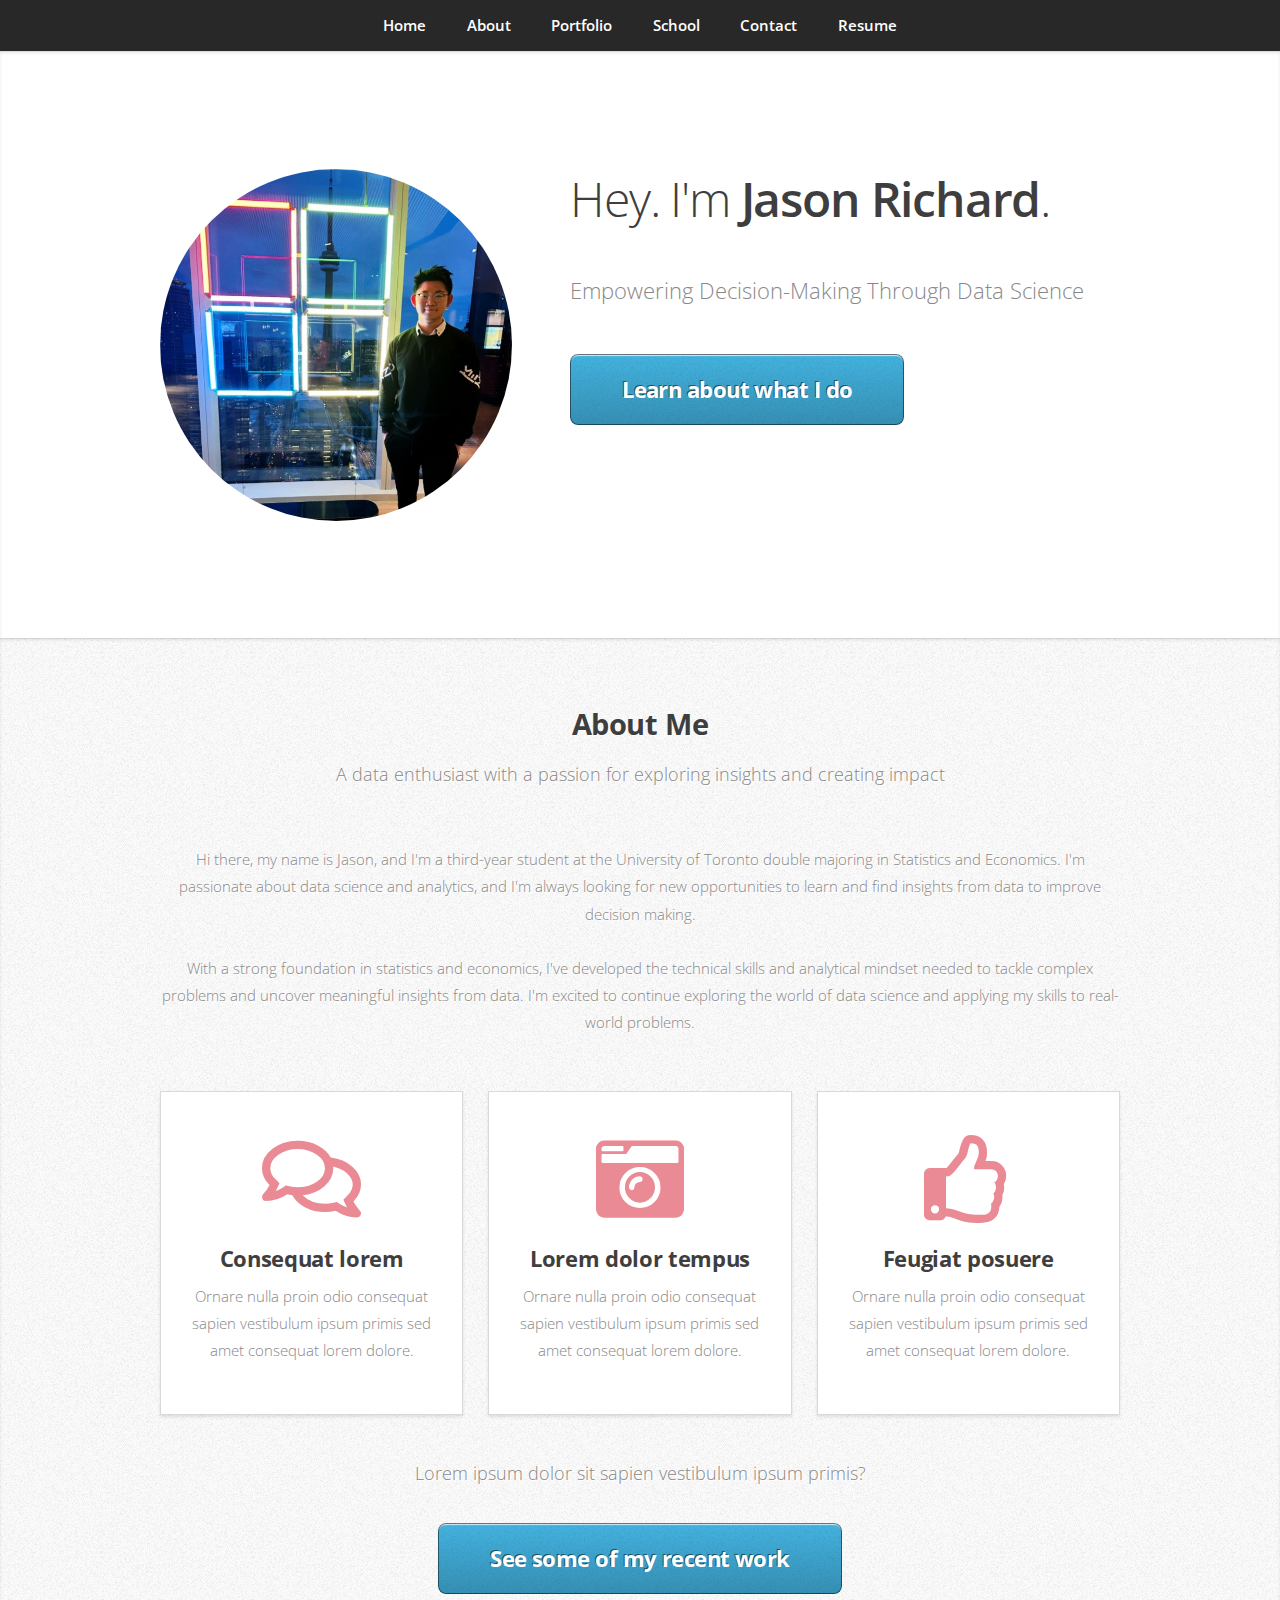
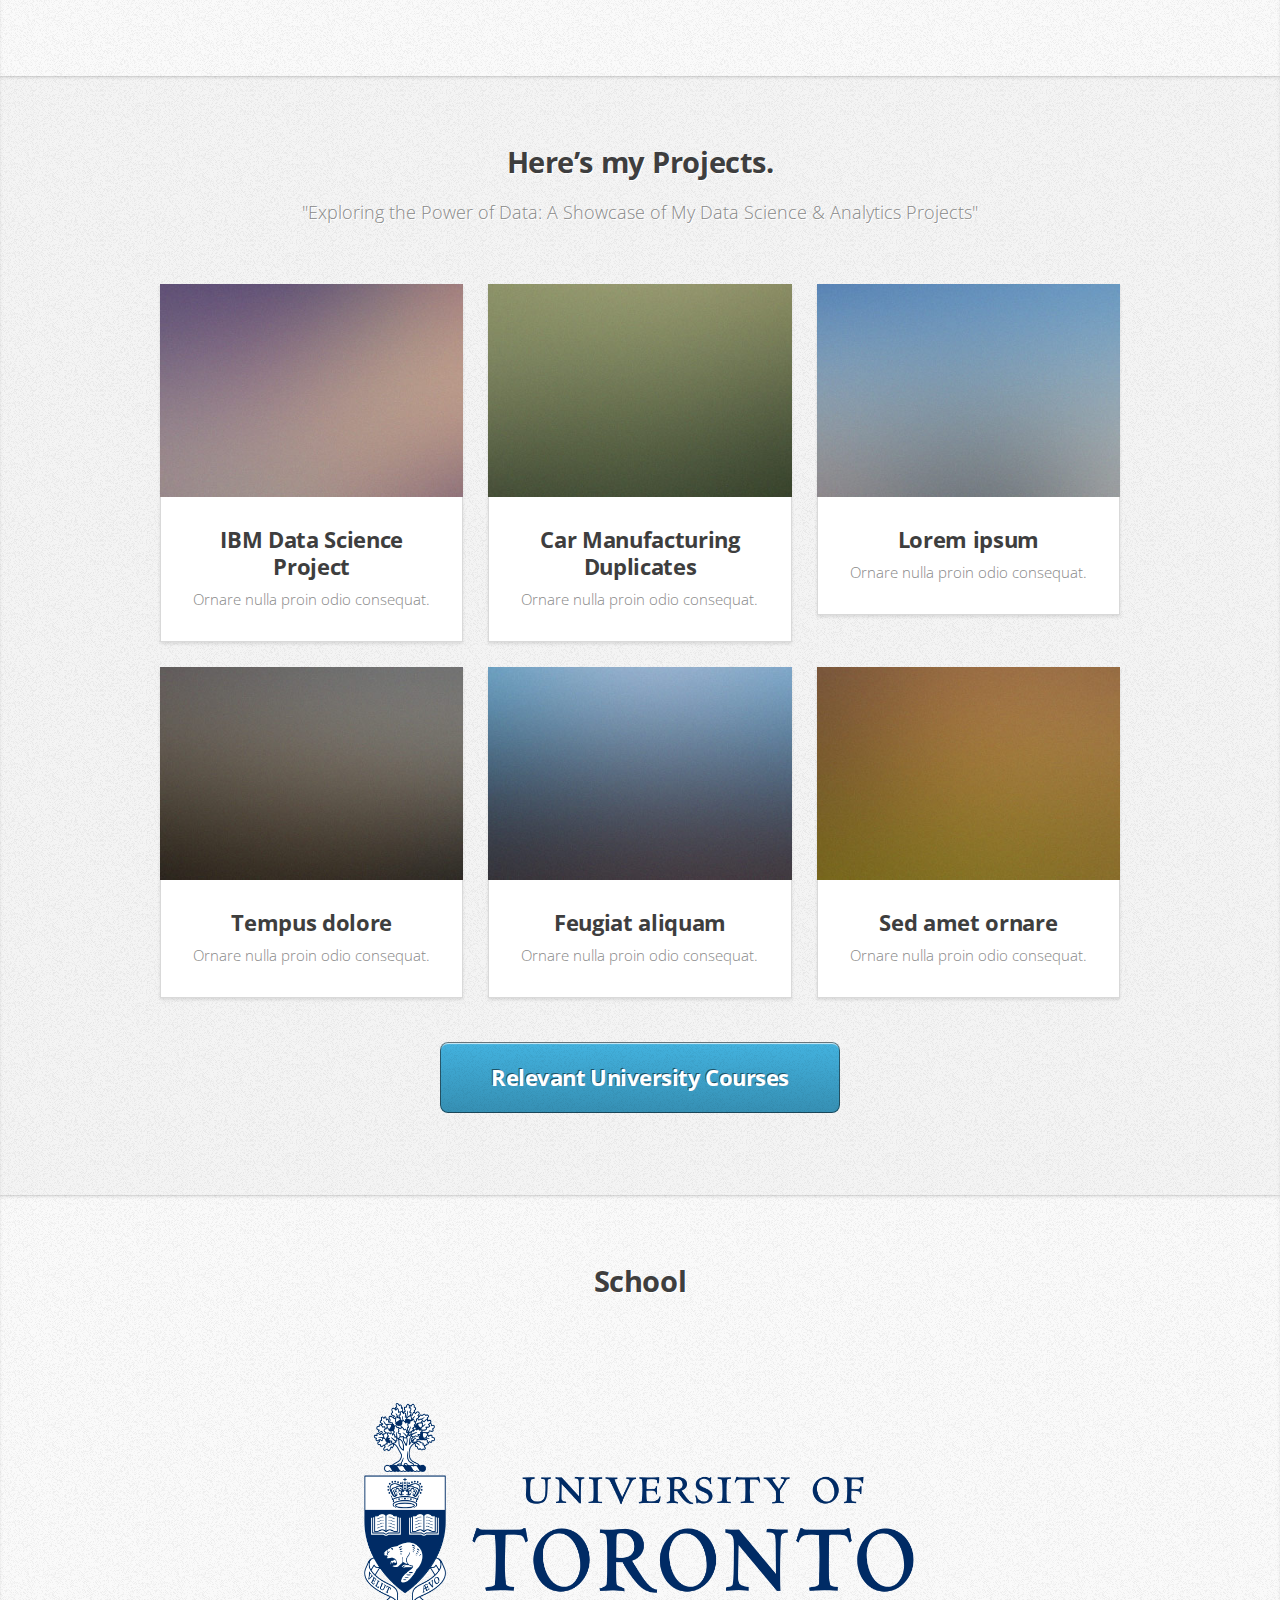
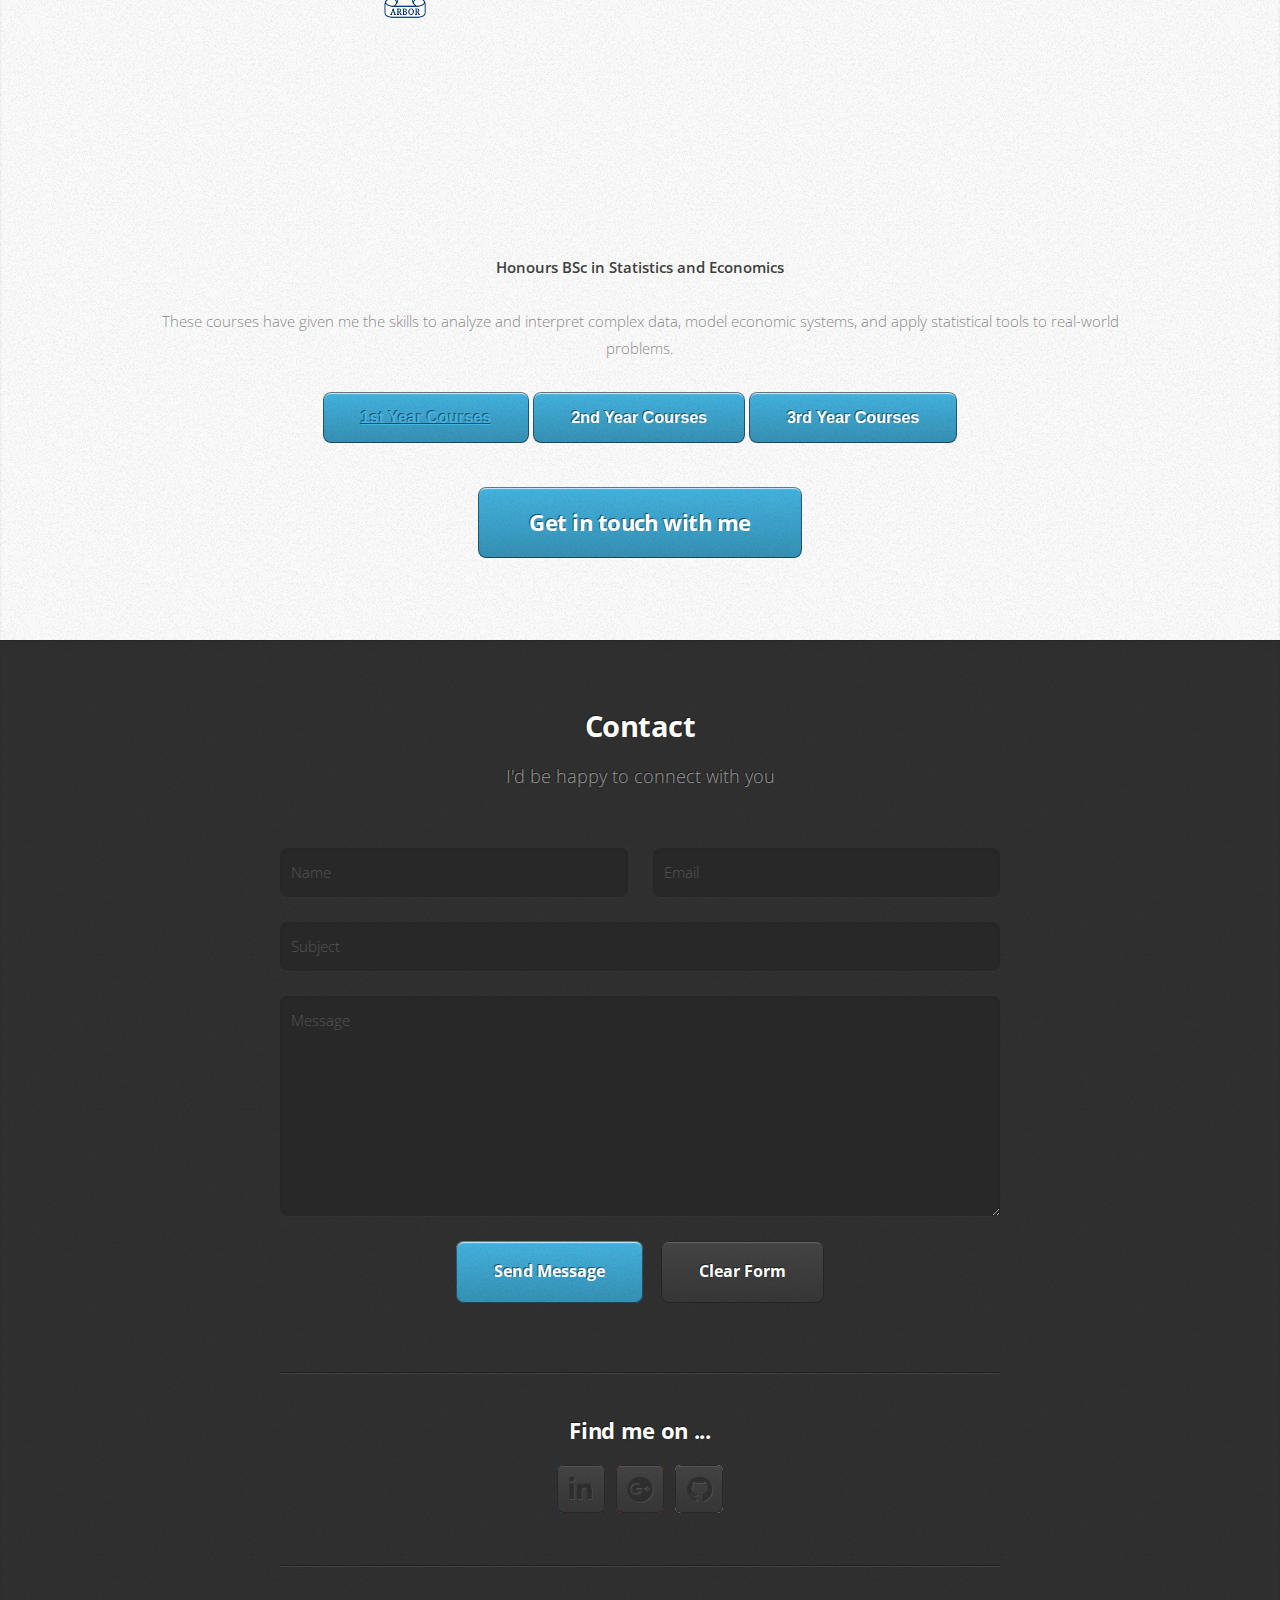
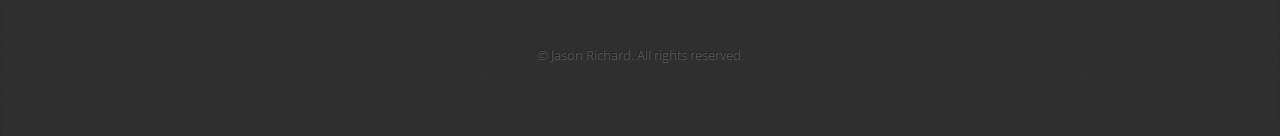
==== commit 04b215e1: "update" ====
--- a/index.html
+++ b/index.html
@@ -30,7 +30,7 @@
 				<div class="container">
 					<div class="row">
 						<div class="col-4 col-5-large col-12-medium">
-							<span class="image fit"><img src="C:\Users\JRichard\OneDrive - FGF Brands Inc\Jason Personal Project\html5up-miniport\images\1678938084486.jpg" alt="" /></span>
+							<span class="image fit"><img src="images\1678938084486.jpg" alt="" /></span>
 						</div>
 						<div class="col-8 col-7-large col-12-medium">
 							<header>
@@ -155,7 +155,7 @@
 						<h2>School</h2>
 					</header>
 					<div class="row aln-center">
-						<img src = "C:\Users\JRichard\OneDrive - FGF Brands Inc\Jason Personal Project\html5up-miniport\images\kisspng-university-of-toronto-logo-organization-brand-font-5b596762398357.5008110815325858262356.png" width ='600' height ='500'>
+						<img src = "images\uoft_logo.png" width ='600' height ='500'>
 						<p class ='lead'>
                             <b>Honours BSc in Statistics and Economics</b>
 							<br>
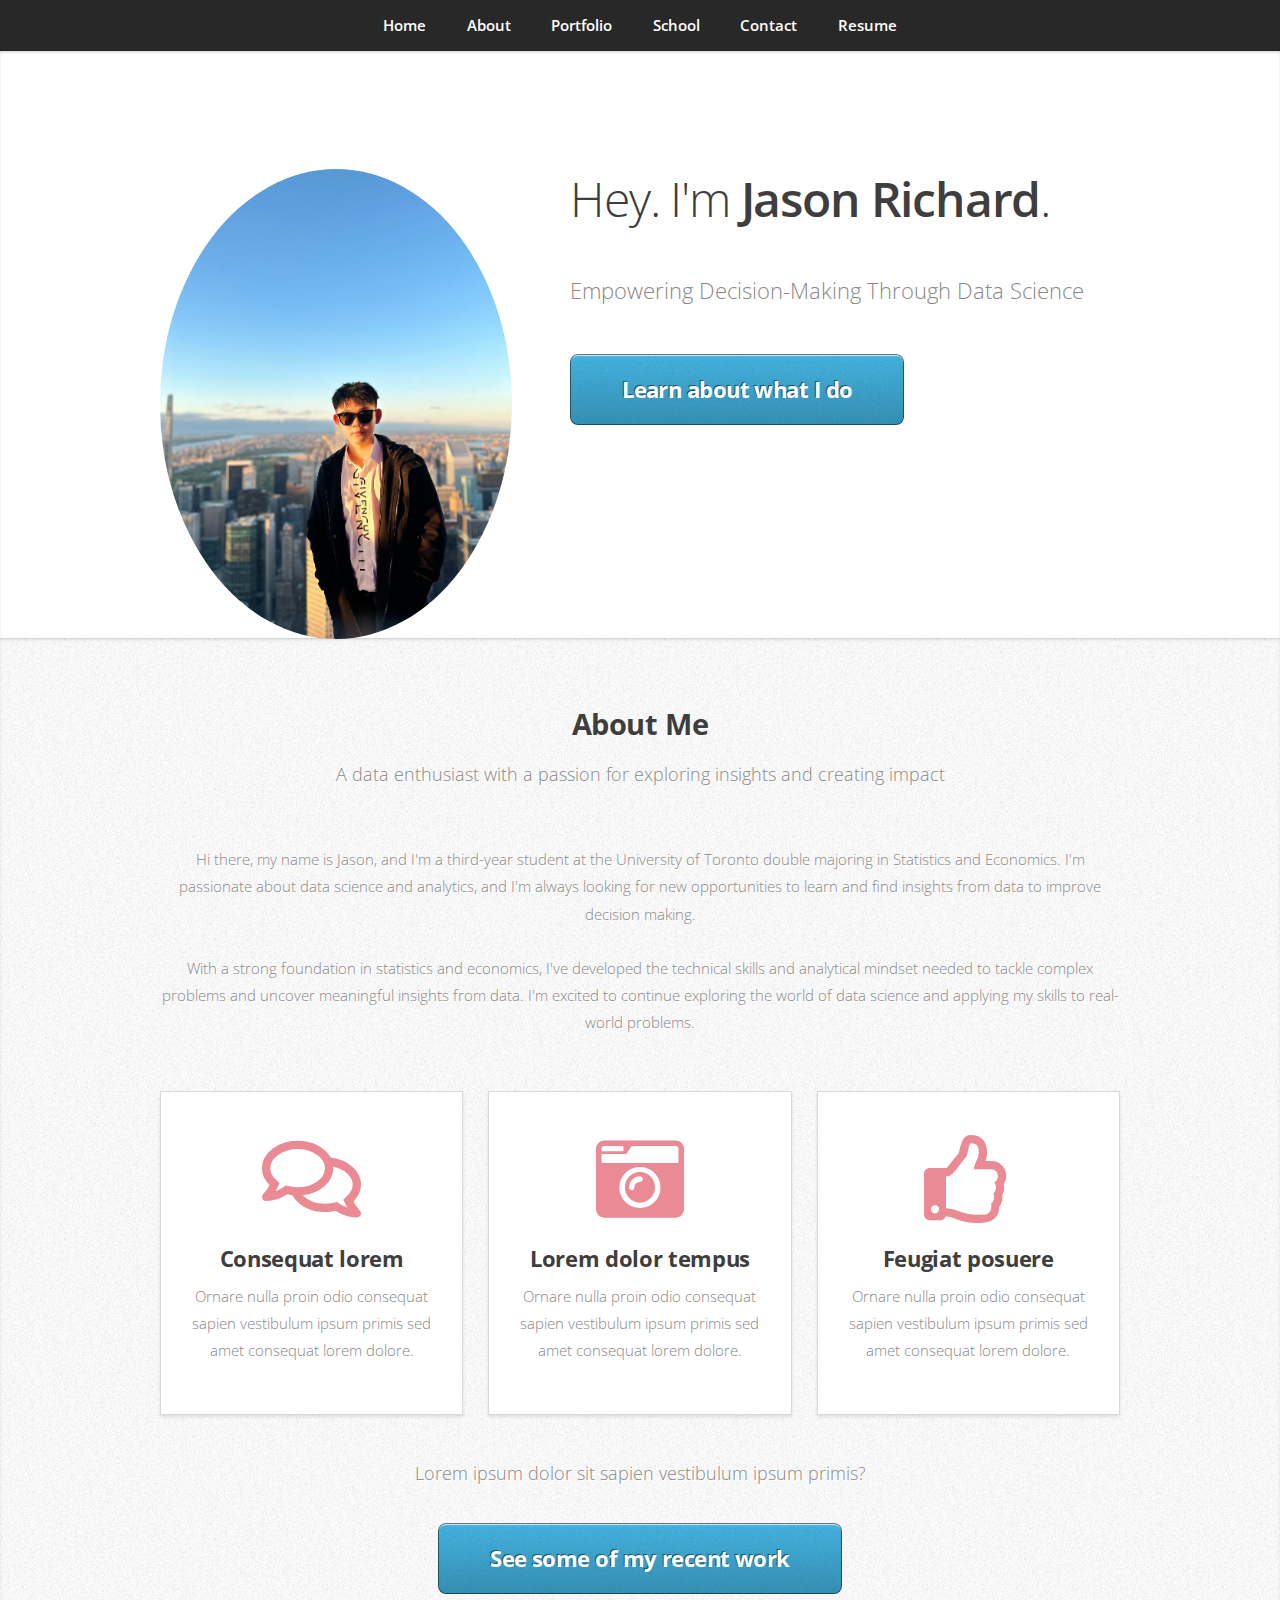
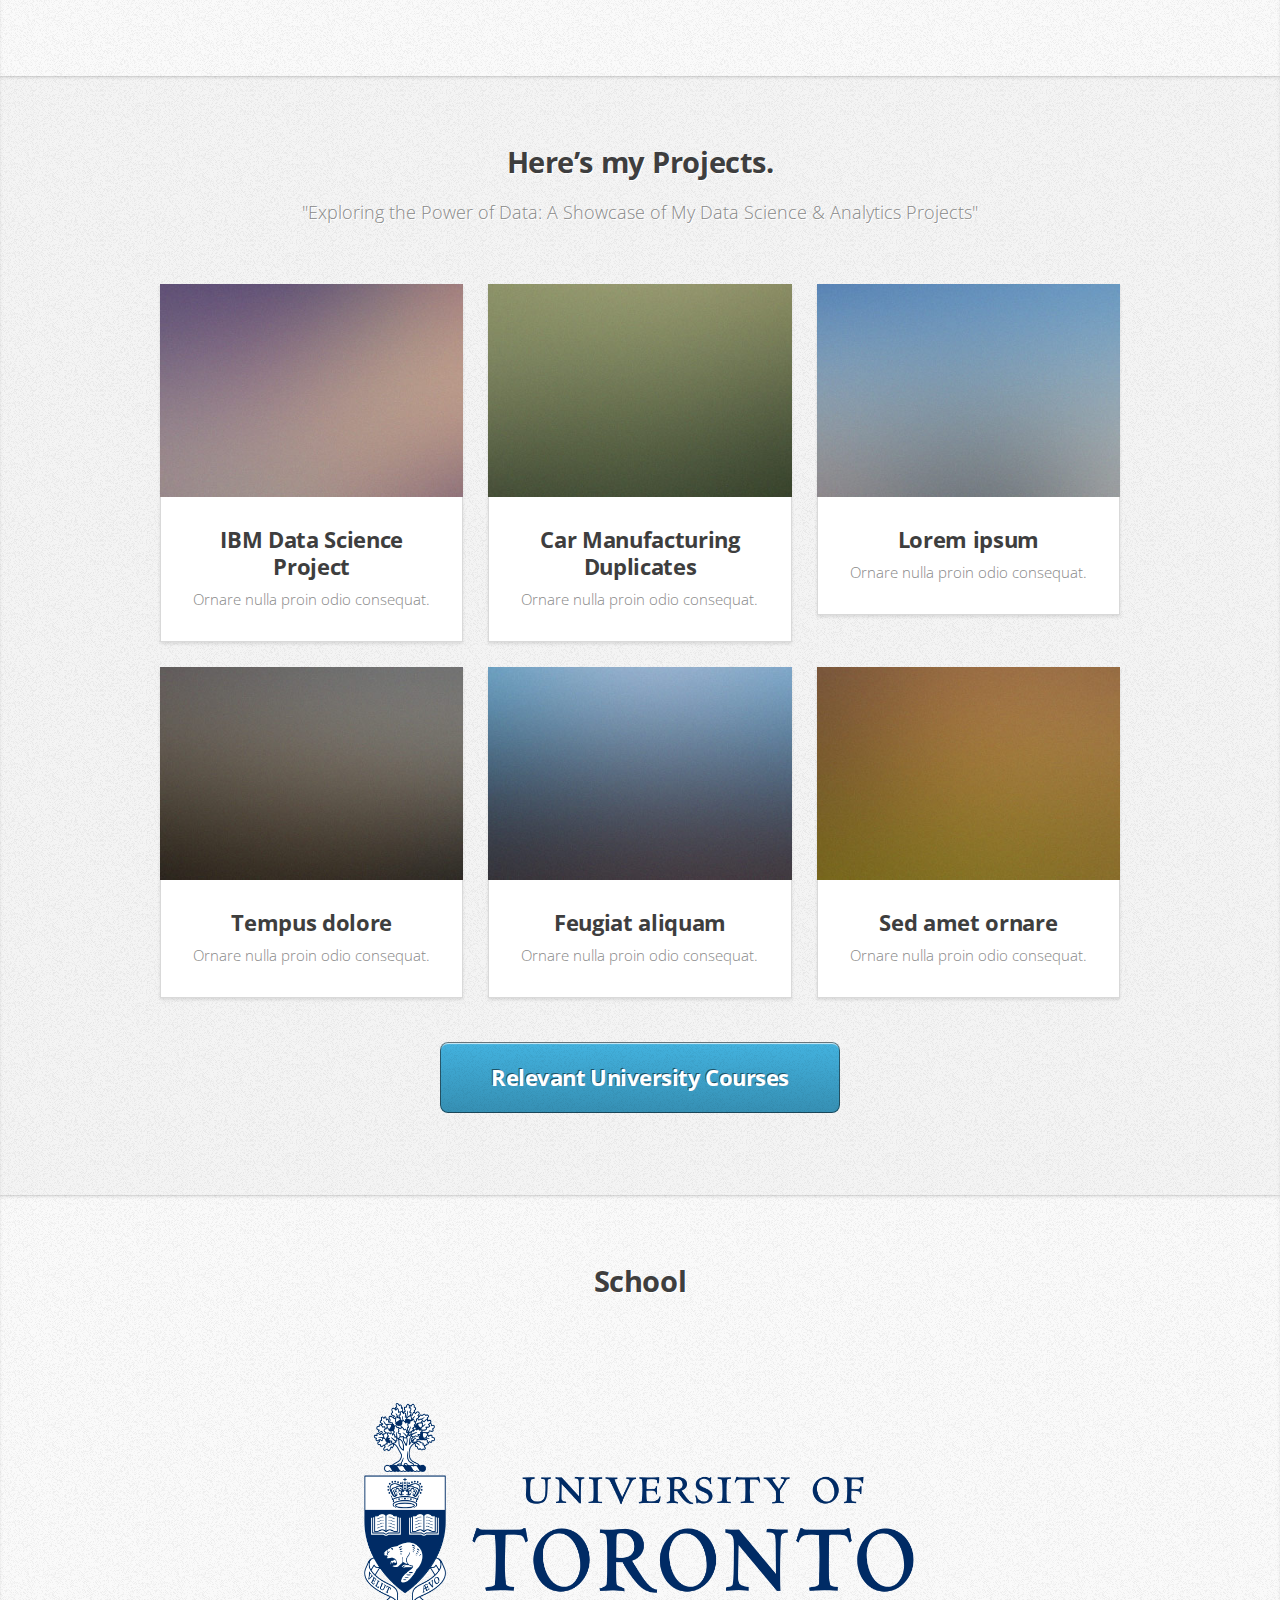
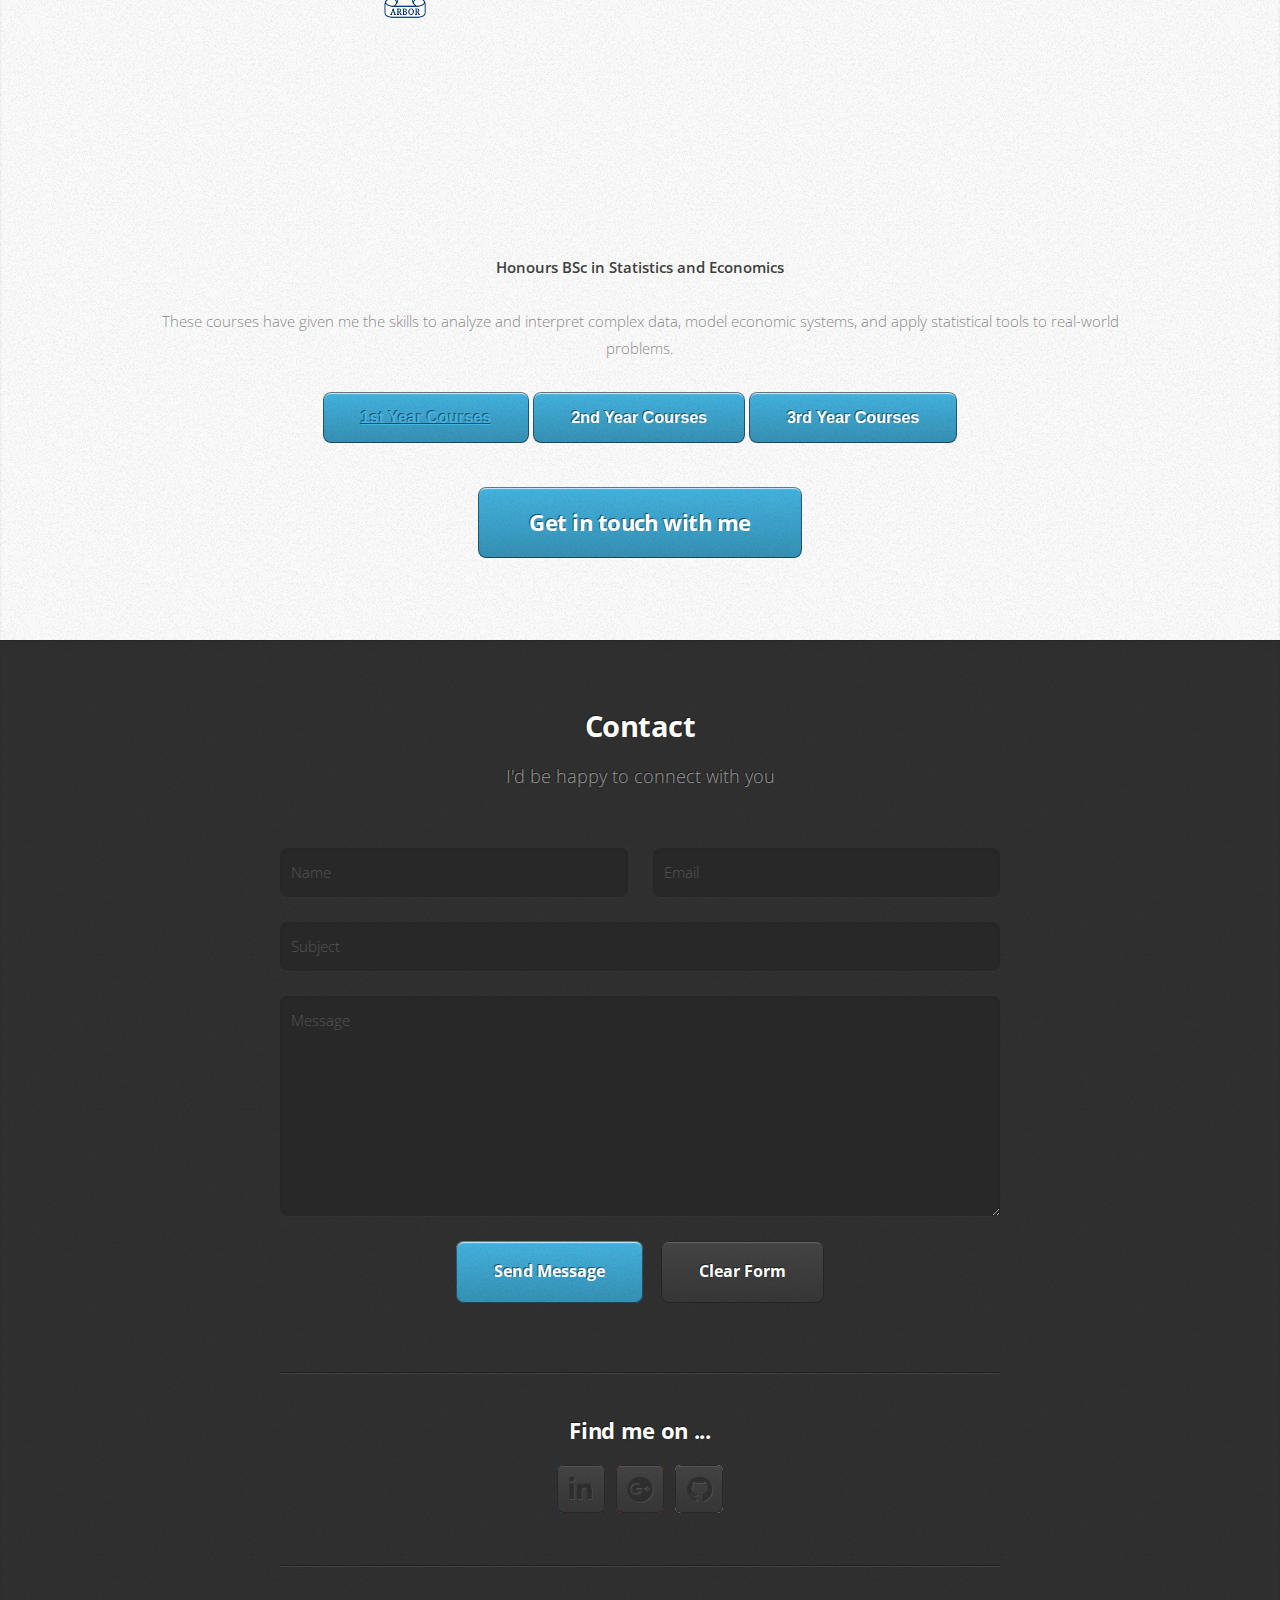
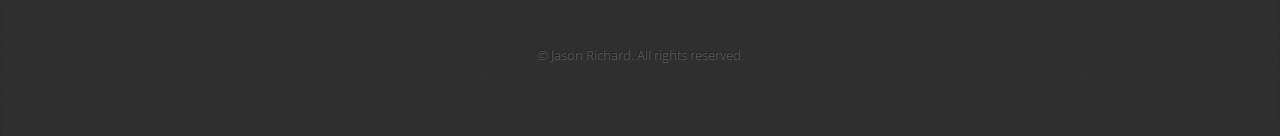
==== commit 571b2f0c: "Update index.html" ====
--- a/index.html
+++ b/index.html
@@ -30,7 +30,7 @@
 				<div class="container">
 					<div class="row">
 						<div class="col-4 col-5-large col-12-medium">
-							<span class="image fit"><img src="images\1678938084486.jpg" alt="" /></span>
+							<span class="image fit"><img src="images\IMG_9630.jpg" alt="" /></span>
 						</div>
 						<div class="col-8 col-7-large col-12-medium">
 							<header>
@@ -262,4 +262,4 @@
 			<script src="assets/js/main.js"></script>
 
 	</body>
-</html>+</html>
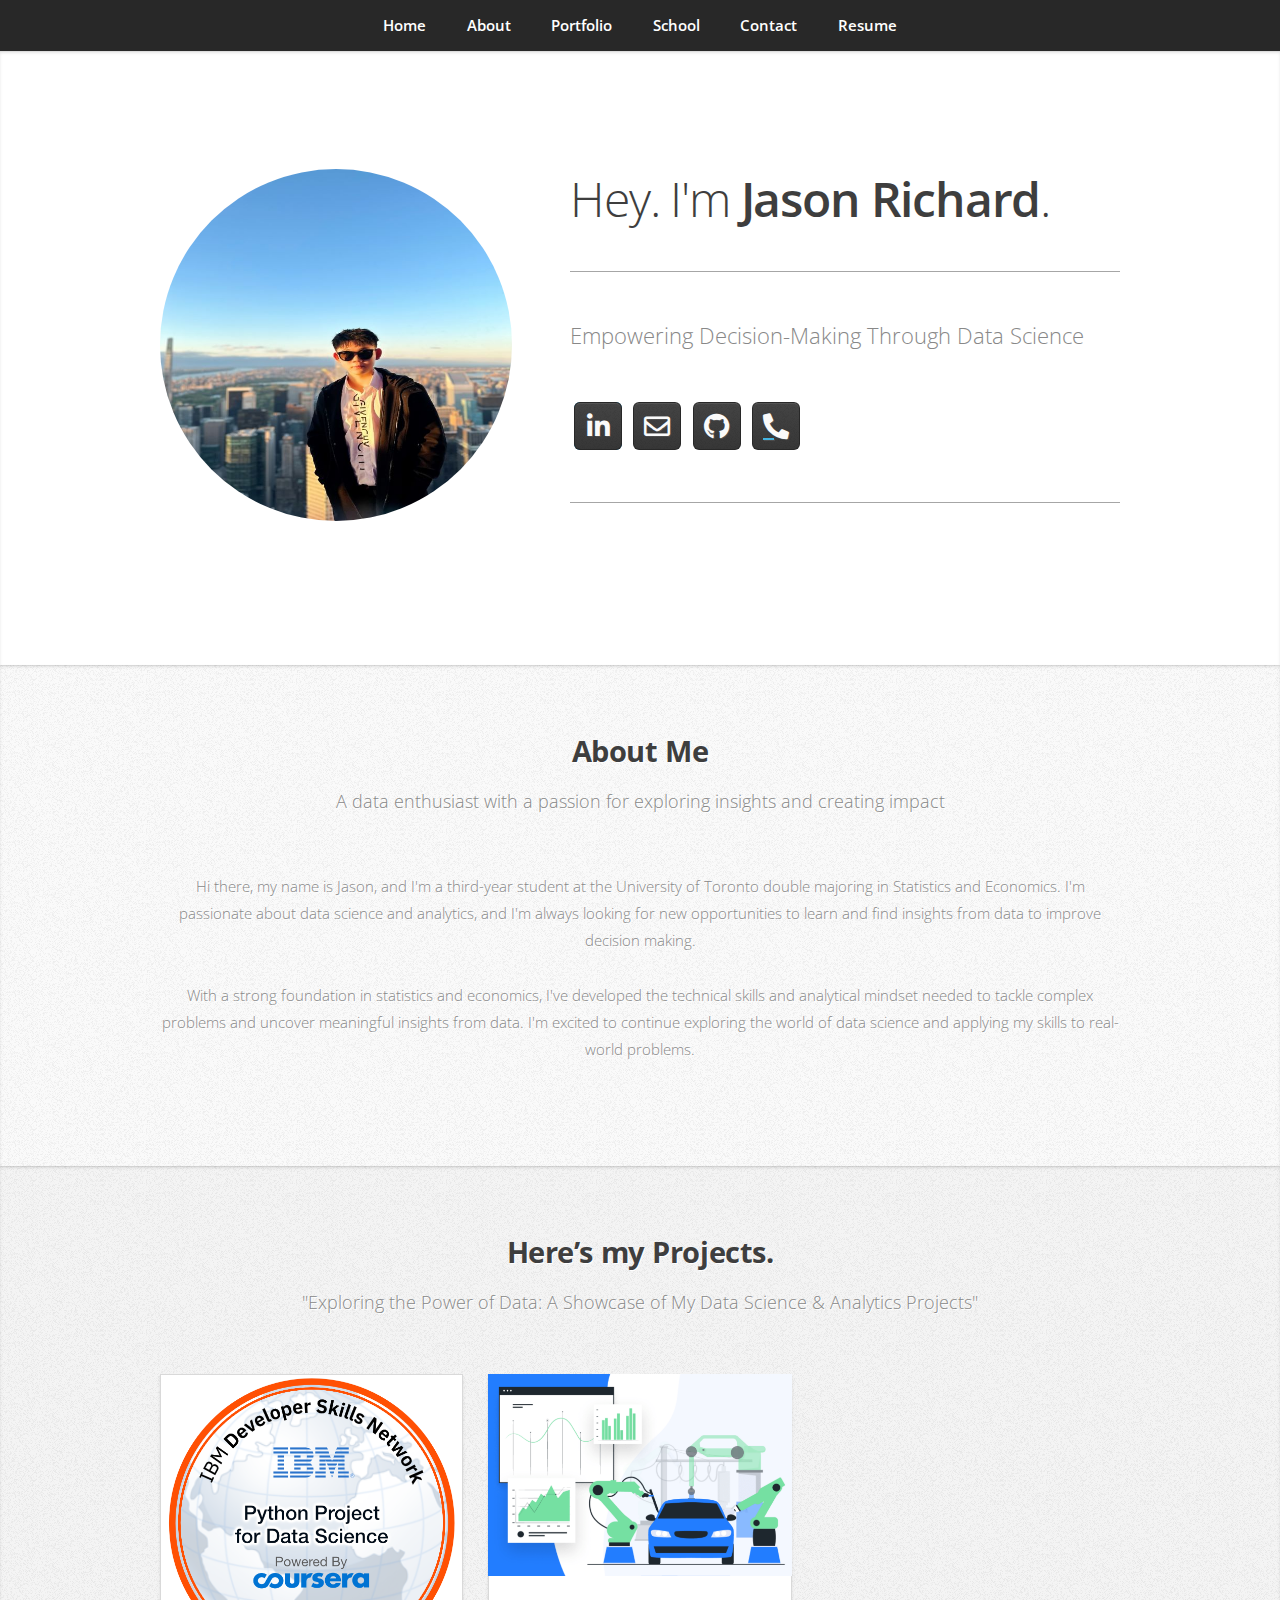
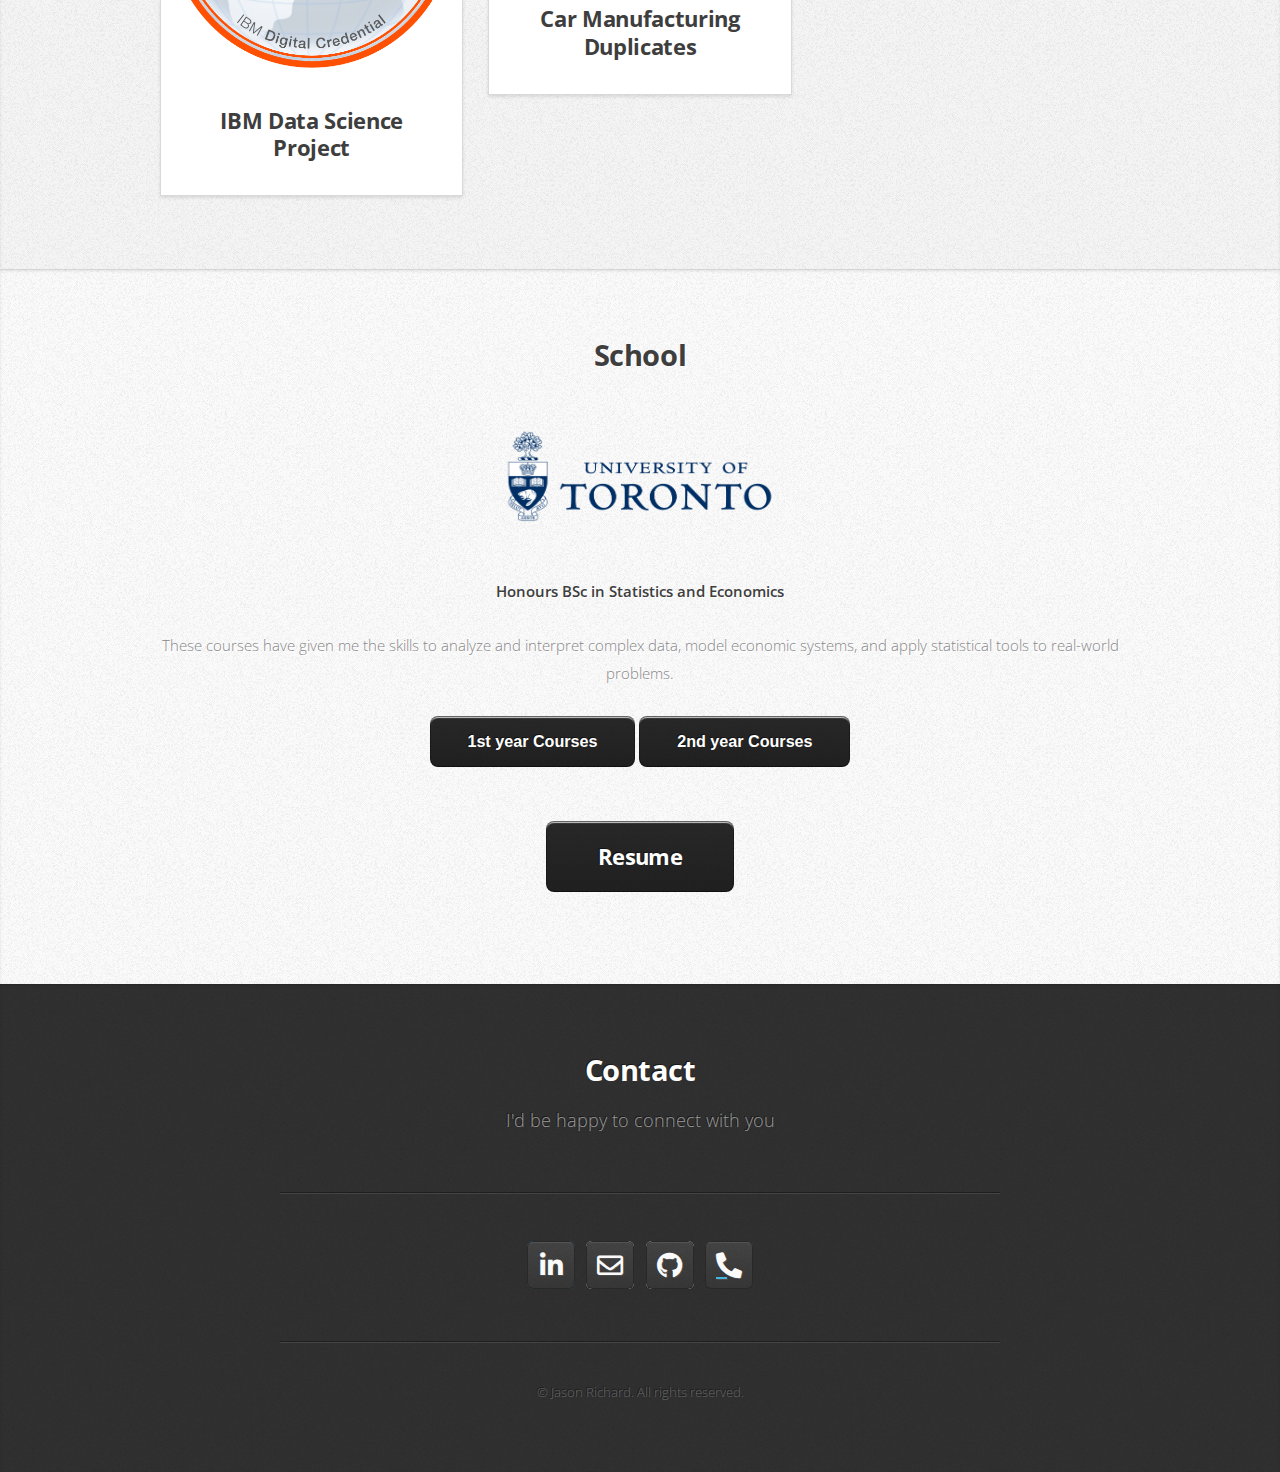
==== commit 2aa37284: "feat: fixed pop up issues and added second year courses popup" ====
--- a/index.html
+++ b/index.html
@@ -6,7 +6,7 @@
 -->
 <html>
 	<head>
-		<title>Miniport by HTML5 UP</title>
+		<title>Jason Richard Personal Portfolio</title>
 		<meta charset="utf-8" />
 		<meta name="viewport" content="width=device-width, initial-scale=1, user-scalable=no" />
 		<link rel="stylesheet" href="assets/css/main.css" />
@@ -21,7 +21,7 @@
 					<li><a href="#portfolio">Portfolio</a></li>
 					<li><a href="#school">School</a></li>
 					<li><a href="#contact">Contact</a></li>
-					<li><a href="https://github.com/jasongazali?tab=repositories">Resume</a></li>
+					<li><a href="https://drive.google.com/file/d/1KeRvUKD_XJvLE4jMJLjrdENuEpYFGCT7/view?usp=sharing">Resume</a></li>
 				</ul>
 			</nav>
 
@@ -30,14 +30,21 @@
 				<div class="container">
 					<div class="row">
 						<div class="col-4 col-5-large col-12-medium">
-							<span class="image fit"><img src="images\IMG_9630.jpg" alt="" /></span>
+							<span class="image rounded"><img src="images\IMG_96301.jpg" alt="" /></span>
 						</div>
 						<div class="col-8 col-7-large col-12-medium">
 							<header>
 								<h1>Hey. I'm <b>Jason Richard</b>.</h1>
 							</header>
+							<hr />
 							<p>Empowering Decision-Making Through Data Science</p>
-							<a href="#work" class="button large scrolly">Learn about what I do</a>
+							<ul class="social">								
+								<li><a href="https://www.linkedin.com/in/jason-richardg/" class="icon brands fa-linkedin-in"><span class="label">LinkedIn</span></a></li>
+								<li><a href="mailto:jason.richard@mail.utoronto.ca" class="icon fa-envelope"><span class="label">Email</span></a></li>
+								<li><a href="https://github.com/jasongazali?tab=repositories" class="icon brands fa-github"><span class="label">Github</span></a></li>
+								<li><a href="tel:+6478692635" class="fas fa-phone-alt"><span class="label"></span></a></li>
+							</ul>
+							<hr />
 						</div>
 					</div>
 				</div>
@@ -61,6 +68,7 @@
 							needed to tackle complex problems and uncover meaningful insights from data. I'm excited to continue exploring 
 							the world of data science and applying my skills to real-world problems.
 						</p>
+						<!--
 						<div class="col-4 col-6-medium col-12-small">
 							<section class="box style1">
 								<span class="icon featured fa-comments"></span>
@@ -84,10 +92,18 @@
 						</div>
 						
 					</div>
+					    -->
+
+						<!--
 					<footer>
-						<p>Lorem ipsum dolor sit sapien vestibulum ipsum primis?</p>
+						
+							<p>Lorem ipsum dolor sit sapien vestibulum ipsum primis?</p>
+													
 						<a href="#portfolio" class="button large scrolly">See some of my recent work</a>
+					
+
 					</footer>
+					-->
 				</div>
 			</article>
 
@@ -101,18 +117,17 @@
 					<div class="row">
 						<div class="col-4 col-6-medium col-12-small">
 							<article class="box style2">
-								<a href="#" class="image featured"><img src="images/pic01.jpg" alt="" /></a>
+								<a href="https://github.com/jasongazali/IBM-Data-Science-Project" class="image featured"><img src="images\Python_Project_for_Data_Science.png" alt="" /></a>
 								<h3><a href="https://github.com/jasongazali/IBM-Data-Science-Project">IBM Data Science Project</a></h3>
-								<p>Ornare nulla proin odio consequat.</p>
-							</article>
-						</div>
-						<div class="col-4 col-6-medium col-12-small">
-							<article class="box style2">
-								<a href="#" class="image featured"><img src="images/pic02.jpg" alt="" /></a>
+							</article>
+						</div>
+						<div class="col-4 col-6-medium col-12-small">
+							<article class="box style2">
+								<a href="https://github.com/jasongazali/Car-Manufacturing-Duplicates" class="image featured"><img src="images\automotive-crm-software-definitive-guide-min-1200x800.png" alt="" /></a>
 								<h3><a href="https://github.com/jasongazali/Car-Manufacturing-Duplicates">Car Manufacturing Duplicates</a></h3>
-								<p>Ornare nulla proin odio consequat.</p>
-							</article>
-						</div>
+							</article>
+						</div>
+						<!--
 						<div class="col-4 col-6-medium col-12-small">
 							<article class="box style2">
 								<a href="#" class="image featured"><img src="images/pic03.jpg" alt="" /></a>
@@ -142,9 +157,10 @@
 							</article>
 						</div>
 					</div>
-					<footer>
+						<footer class ="text-center">
 						<a href="#school" class="button large scrolly">Relevant University Courses</a>
 					</footer>
+				-->
 				</div>
 			</article>
 		
@@ -155,7 +171,9 @@
 						<h2>School</h2>
 					</header>
 					<div class="row aln-center">
-						<img src = "images\uoft_logo.png" width ='600' height ='500'>
+						<img src = "images\uoft_logo1.png" width = "300" height = "150">
+						<br>
+						<br>
 						<p class ='lead'>
                             <b>Honours BSc in Statistics and Economics</b>
 							<br>
@@ -168,27 +186,90 @@
 						
 						
 					</div>
-					<div class="'coursescontainer">
-						<button class="courseBtn" id="fyc" variant="primary"><a href="firstyear.html" target="_self">
-
-
-							1st Year Courses
-						</a>
-						</button>
-						<button class="courseBtn" id="fyc" variant="primary">
-						    2nd Year Courses
-						</button>
-						<button class="courseBtn" id="fyc" variant="primary">
-							3rd Year Courses
-						</button>
+					<div  >
+						<button type="submit" onclick ="openPopup()" class = "button">1st year Courses</button>
+						<button type="submit" onclick ="openPopup2()" class = "button">2nd year Courses</button>
+
+						<div class="popup" id="popup" hidden>
+							<div class="Scroll" >
+								 <div class="pfont">
+									<center><h2>1st Year</h2></center>
+									CSCA08: Introduction to Computer Science I (Python)<br>
+								    CSCA48: Introduction to Computer Science II (C)<br>
+								    STAB52: Introduction to Probability<br>
+								    MATA31: Calculus for Mathematical Sciences I<br>
+								    MATA37: Calculus for Mathematical Sciences II<br>
+								    CSCA67: Discrete Mathematics<br>
+								    MATA22: Linear Algebra I<br>
+								    MGEA02: Introduction to Microeconomics<br>
+								    MGEA06: Introduction to Macroeconomics<br>
+
+								
+								</div> 
+							
+							</div>
+							<button type="btn" onclick = "closePopup()">Ok</button>					
+						</div>
+
+						<div class="popup2" id="popup2" hidden>
+							<div class="Scroll" >
+								 <div class="pfont">
+								
+									<center><h2>2nd Year</h2></center>
+									STAA57: Introduction to Data Science <br>
+									STAB57: Introduction to Statistics <br>
+									MATB41: Mutivariable Calculus I (Calculus III) <br>
+									MGEB02: Price Theory (Microeconomics II) <br>
+									MGEB12: Quantitative Methods in Economics II (Applied Econometrics II) <br>
+									MGEC02: Topics in Price Theory (Microeconomics III)
+								</div> 
+							
+							</div>
+							<button type="btn" onclick = "closePopup2()">Ok</button>					
+						</div>
+
+
+
 					</div>
 					<footer>
-						<a href="#contact" class="button large scrolly">Get in touch with me</a>
-					</footer>
-				</div>
-			</article>
-
-				
+						<a href="https://drive.google.com/file/d/1KeRvUKD_XJvLE4jMJLjrdENuEpYFGCT7/view?usp=sharing" class="button large scrolly">Resume</a>
+					</footer>				
+				</div>
+			</article>
+
+			<script>
+				let popup= document.getElementById("popup");
+
+				function openPopup(){
+					document.getElementById("popup").hidden = false;
+				
+					popup.classList.add("open-popup");
+					
+
+				}
+
+				function closePopup(){
+					popup.classList.remove("open-popup");
+					document.getElementById("popup").hidden = true;
+				
+				
+				}
+
+				function openPopup2(){
+					document.getElementById("popup2").hidden = false;
+				
+					//popup.classList.add("open-popup2");
+					
+
+				}
+
+				function closePopup2(){
+					//popup.classList.remove("open-popup2");
+					document.getElementById("popup2").hidden = true;
+				
+				
+				}
+			</script>	
 
 
 		<!-- Contact -->
@@ -198,38 +279,15 @@
 						<h2>Contact</h2>
 						<p>I'd be happy to connect with you</p>
 					</header>
-					<div class="row">
-						<div class="col-12">
-							<form method="post" action="#">
-								<div class="row">
-									<div class="col-6 col-12-small">
-										<input type="text" name="name" id="name" placeholder="Name" />
-									</div>
-									<div class="col-6 col-12-small">
-										<input type="text" name="email" id="email" placeholder="Email" />
-									</div>
-									<div class="col-12">
-										<input type="text" name="subject" id="subject" placeholder="Subject" />
-									</div>
-									<div class="col-12">
-										<textarea name="message" id="message" placeholder="Message"></textarea>
-									</div>
-									<div class="col-12">
-										<ul class="actions">
-											<li><input type="submit" value="Send Message" /></li>
-											<li><input type="reset" value="Clear Form" class="alt" /></li>
-										</ul>
-									</div>
-								</div>
-							</form>
-						</div>
+					
 						<div class="col-12">
 							<hr />
-							<h3>Find me on ...</h3>
+							
 							<ul class="social">								
 								<li><a href="https://www.linkedin.com/in/jason-richardg/" class="icon brands fa-linkedin-in"><span class="label">LinkedIn</span></a></li>
-								<li><a href="#" class="icon brands fa-google-plus"><span class="label">Google+</span></a></li>
+								<li><a href="mailto:jason.richard@mail.utoronto.ca" class="icon fa-envelope"><span class="label">Email</span></a></li>
 								<li><a href="https://github.com/jasongazali?tab=repositories" class="icon brands fa-github"><span class="label">Github</span></a></li>
+								<li><a href="tel:+6478692635" class="fas fa-phone-alt"><span class="label"></span></a></li>
 								<!--
 								<li><a href="#" class="icon solid fa-rss"><span>RSS</span></a></li>
 								<li><a href="#" class="icon brands fa-instagram"><span>Instagram</span></a></li>
@@ -262,4 +320,4 @@
 			<script src="assets/js/main.js"></script>
 
 	</body>
-</html>
+</html>--- a/assets/css/main.css
+++ b/assets/css/main.css
@@ -7,7 +7,7 @@
 	Free for personal and commercial use under the CCA 3.0 license (html5up.net/license)
 */
 
-html, body, div, span, applet, object,
+html, body,span, applet, object,
 iframe, h1, h2, h3, h4, h5, h6, p, blockquote,
 pre, a, abbr, acronym, address, big, cite,
 code, del, dfn, em, img, ins, kbd, q, s, samp,
@@ -31,6 +31,16 @@
 
 body {
 	line-height: 1;
+}
+div{
+ margin: 0%;
+ padding: 0%;
+ 
+
+}
+
+.hidden{
+	display: none;
 }
 
 ol, ul {
@@ -1686,10 +1696,11 @@
 		text-shadow: -1px -1px 0.5px rgba(0, 0, 0, 0.5);
 		overflow: hidden;
 		box-shadow: inset 0px 0px 0px 1px rgba(0, 0, 0, 0.5), inset 0px 2px 1px 0px rgba(255, 255, 255, 0.75);
-		background-color: #43B3E0;
+		background-color: #282828;
 		padding: 1em 2.35em 1em 2.35em;
 		font-size: 1.1em;
 		max-width: 24em;
+		margin-bottom: 10px
 	}
 
 		input[type="button"]:hover,
@@ -1697,7 +1708,7 @@
 		input[type="reset"]:hover,
 		button:hover,
 		.button:hover {
-			background-color: #43bff0;
+			background-color: #282828;
 			color: #fff !important;
 		}
 
@@ -1706,7 +1717,7 @@
 		input[type="reset"]:active,
 		button:active,
 		.button:active {
-			background-color: #3BA8D3;
+			background-color: #282828;
 			top: 1px;
 		}
 
@@ -1744,6 +1755,72 @@
 			.button.alt:active {
 				background-color: #3f3f3f;
 			}
+	.btn{
+		padding: 10px 60px;
+		background: #fff;
+		border: 0;
+		outline: none;
+		cursor: pointer;
+		font-size: 22px;
+		font-weight: 500;
+		border-radius: 30px;
+		color: black;
+
+	}
+	.upper-align{
+		padding-bottom: 100px;
+	}
+
+	.popup{
+		width: 600px;
+		background: #fff;
+		border-radius: 6px;
+		position: relative;
+		top: 0;
+		left: 50%;
+		transform: translate(-50%, -50%) scale(0.1);
+		padding: 0 30px 30px;
+		color: #181818;
+		visibility: hidden;
+		transition: transform 0.4s, top 0.4s;
+		z-index: 1;
+		
+
+	}
+
+	.open-popup{
+		visibility:visible;
+		top: 50%;
+		transform: translate(-50%,-50%) scale(1);
+	
+	}
+
+	.Scroll{
+		background-color: #fff;
+        width: 570px;
+        height: 400px;
+        overflow-x: hidden;
+        overflow-y: auto;
+        text-align: center;
+        padding: 20px;
+	}
+
+	.pfont{
+		text-align: left;
+	}
+
+	.button-container {
+		display: flex;
+		justify-content: center;
+	  }
+
+	.action_btn {
+		width: 200px;
+		margin: 0 auto;
+		display: inline;}
+	  
+
+
 
 /* List */
 
@@ -1807,7 +1884,7 @@
 					background-color: #444;
 					border-radius: 6px;
 					box-shadow: inset 0px 0px 0px 1px #282828, inset 0px 2px 1px 0px rgba(255, 255, 255, 0.1);
-					color: #2E2E2E !important;
+					color: #FAFAFA !important;
 					display: block;
 					font-size: 26px;
 					height: 48px;
@@ -1846,6 +1923,11 @@
 				ul.social li a.fa-github {
 					background-color: #FAFAFA;
 				}
+
+				ul.social li a.fa-envelope {
+					background-color: #FAFAFA;
+				}
+
 
 				ul.social li a.fa-rss {
 					background-color: #F2600B;
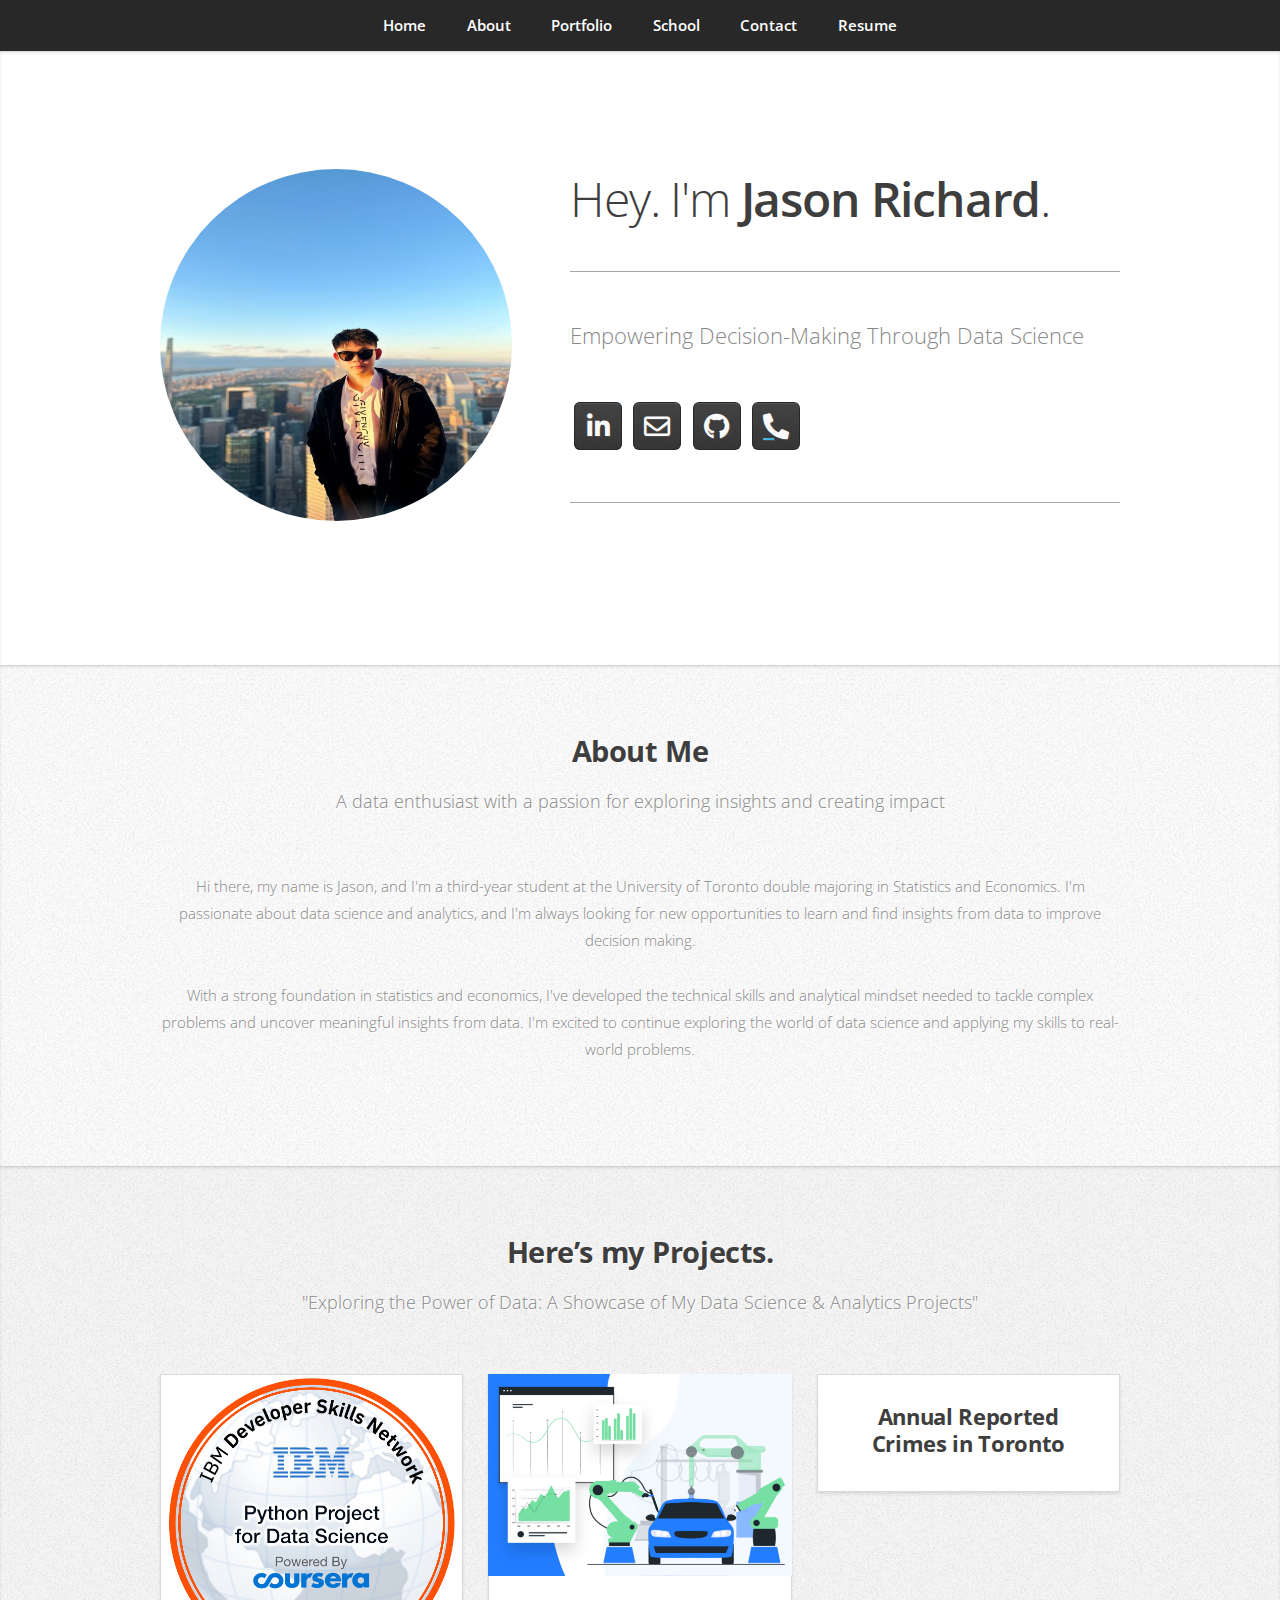
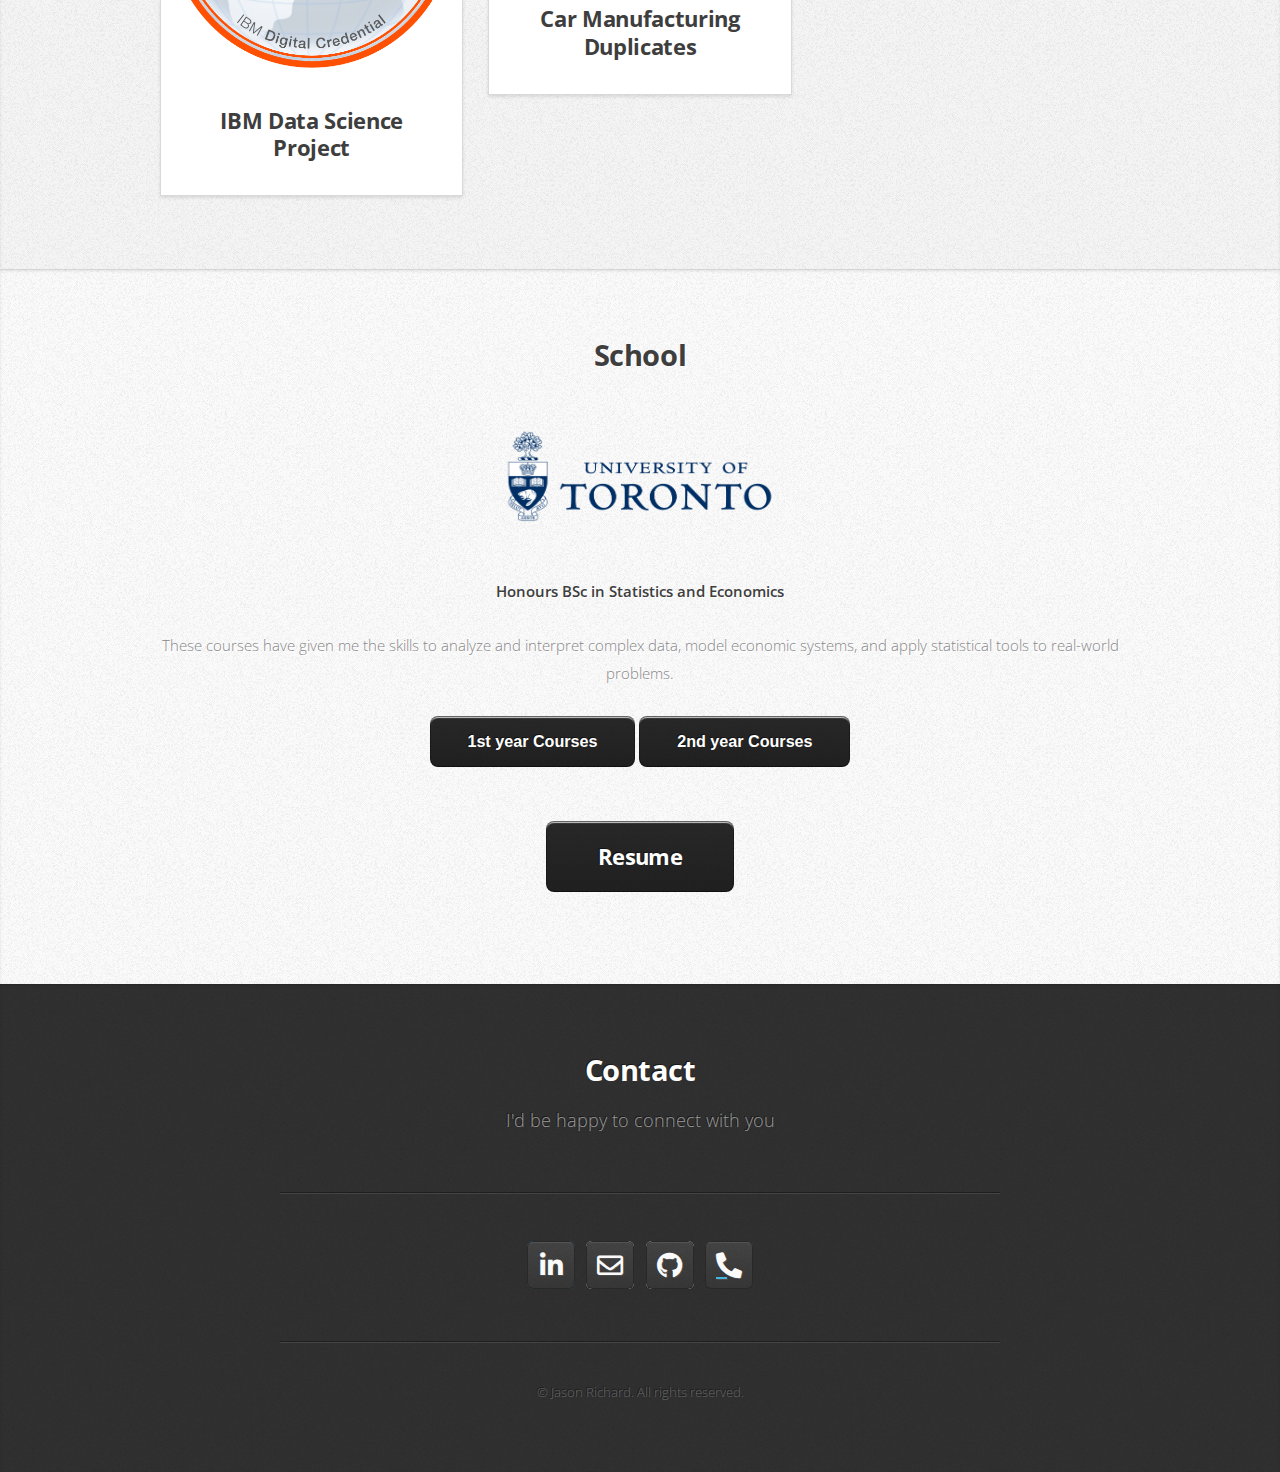
==== commit dd6b164e: "update1" ====
--- a/index.html
+++ b/index.html
@@ -24,6 +24,7 @@
 					<li><a href="https://drive.google.com/file/d/1KeRvUKD_XJvLE4jMJLjrdENuEpYFGCT7/view?usp=sharing">Resume</a></li>
 				</ul>
 			</nav>
+<!--adding commet for commit111-->
 
 		<!-- Home -->
 			<article id="top" class="wrapper style1">
@@ -115,16 +116,26 @@
 						<p>"Exploring the Power of Data: A Showcase of My Data Science & Analytics Projects"</p>
 					</header>
 					<div class="row">
+
 						<div class="col-4 col-6-medium col-12-small">
 							<article class="box style2">
 								<a href="https://github.com/jasongazali/IBM-Data-Science-Project" class="image featured"><img src="images\Python_Project_for_Data_Science.png" alt="" /></a>
 								<h3><a href="https://github.com/jasongazali/IBM-Data-Science-Project">IBM Data Science Project</a></h3>
 							</article>
 						</div>
+
 						<div class="col-4 col-6-medium col-12-small">
 							<article class="box style2">
 								<a href="https://github.com/jasongazali/Car-Manufacturing-Duplicates" class="image featured"><img src="images\automotive-crm-software-definitive-guide-min-1200x800.png" alt="" /></a>
 								<h3><a href="https://github.com/jasongazali/Car-Manufacturing-Duplicates">Car Manufacturing Duplicates</a></h3>
+							</article>
+						</div>
+
+						<div class="col-4 col-6-medium col-12-small">
+							<article class="box style2">
+								<a href="https://github.com/jasongazali/Annual-Reported-Crimes-in-Toronto" class="image featured">
+									<img src="images\crime.jpg" alt="" /></a>
+								<h3><a href="https://github.com/jasongazali/Annual-Reported-Crimes-in-Toronto">Annual Reported Crimes in Toronto</a></h3>
 							</article>
 						</div>
 						<!--
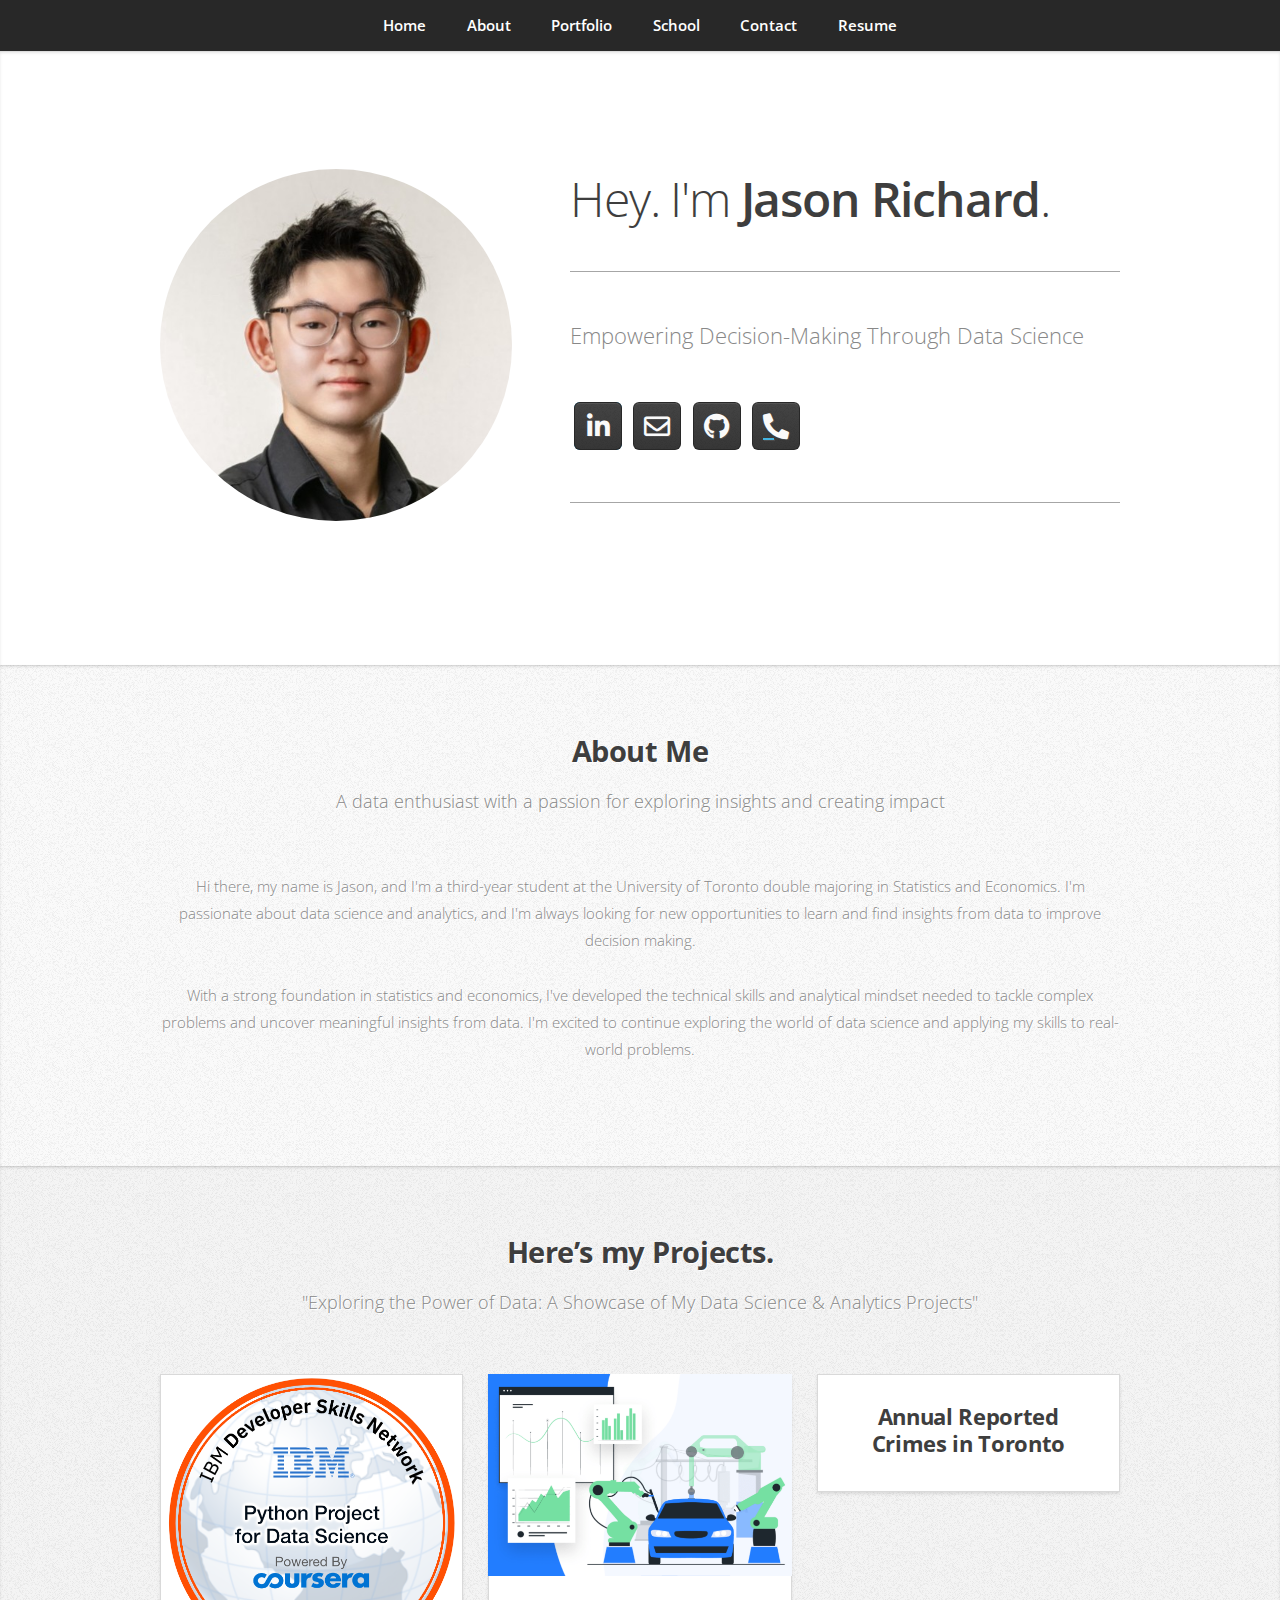
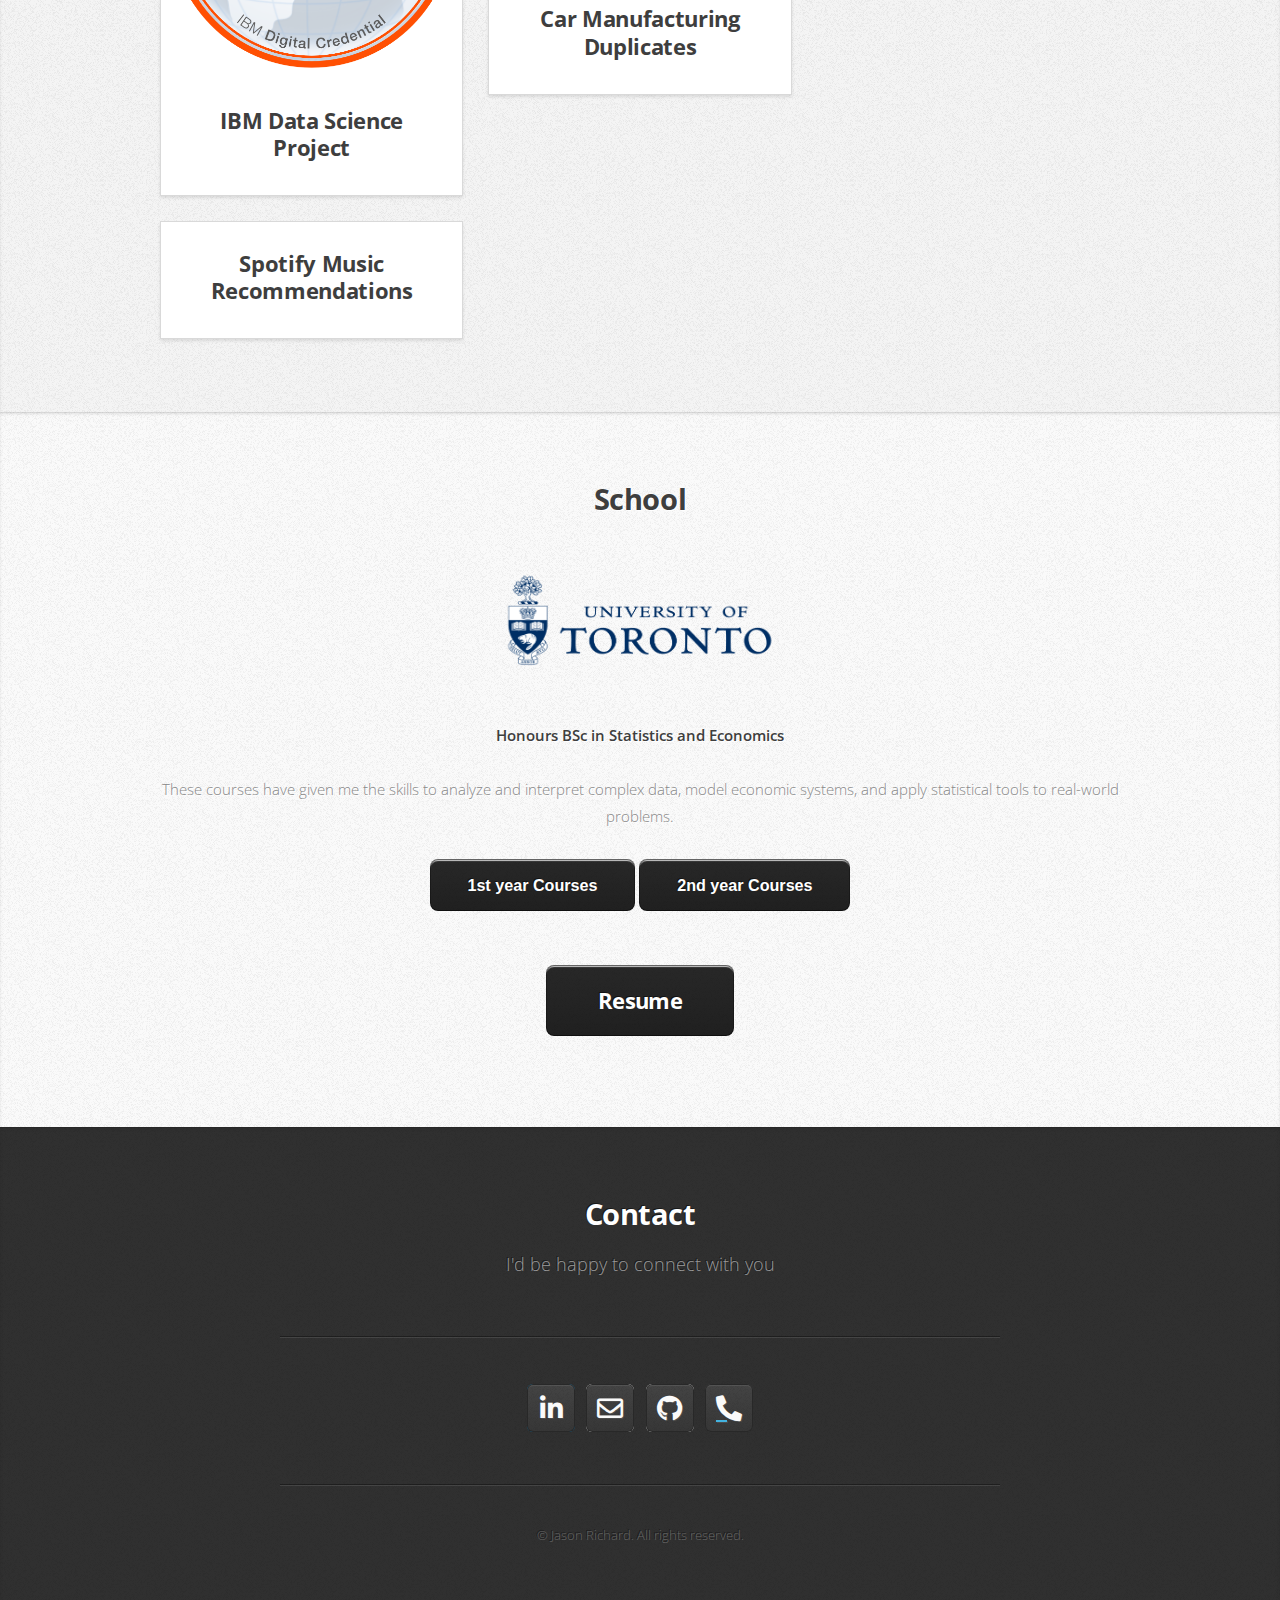
==== commit 6e6873a8: "update onn website" ====
--- a/index.html
+++ b/index.html
@@ -21,17 +21,17 @@
 					<li><a href="#portfolio">Portfolio</a></li>
 					<li><a href="#school">School</a></li>
 					<li><a href="#contact">Contact</a></li>
-					<li><a href="https://drive.google.com/file/d/1KeRvUKD_XJvLE4jMJLjrdENuEpYFGCT7/view?usp=sharing">Resume</a></li>
+					<li><a href="https://drive.google.com/file/d/11o3SLmUBW0sjh9F611todsBr6y63fqSq/view?usp=sharing">Resume</a></li>
 				</ul>
 			</nav>
-<!--adding commet for commit111-->
+<!--adding commet for commit111112-->
 
 		<!-- Home -->
 			<article id="top" class="wrapper style1">
 				<div class="container">
 					<div class="row">
 						<div class="col-4 col-5-large col-12-medium">
-							<span class="image rounded"><img src="images\IMG_96301.jpg" alt="" /></span>
+							<span class="image rounded"><img src="images/1697229980100.jpeg" alt="" /></span>
 						</div>
 						<div class="col-8 col-7-large col-12-medium">
 							<header>
@@ -138,6 +138,13 @@
 								<h3><a href="https://github.com/jasongazali/Annual-Reported-Crimes-in-Toronto">Annual Reported Crimes in Toronto</a></h3>
 							</article>
 						</div>
+						<div class="col-4 col-6-medium col-12-small">
+							<article class="box style2">
+								<a href="https://github.com/jasongazali/Spotify-Recommendations" class="image featured">
+									<img src="images\spotify.png" alt="" /></a>
+								<h3><a href="https://github.com/jasongazali/Spotify-Recommendations">Spotify Music Recommendations</a></h3>
+							</article>
+						</div>
 						<!--
 						<div class="col-4 col-6-medium col-12-small">
 							<article class="box style2">
@@ -243,7 +250,7 @@
 
 					</div>
 					<footer>
-						<a href="https://drive.google.com/file/d/1KeRvUKD_XJvLE4jMJLjrdENuEpYFGCT7/view?usp=sharing" class="button large scrolly">Resume</a>
+						<a href="https://drive.google.com/file/d/19QgJBm985VDEE6OSp7h4XYD_OSXpPyrJ/view?usp=sharing" class="button large scrolly">Resume</a>
 					</footer>				
 				</div>
 			</article>
@@ -331,4 +338,4 @@
 			<script src="assets/js/main.js"></script>
 
 	</body>
-</html>+</html>
